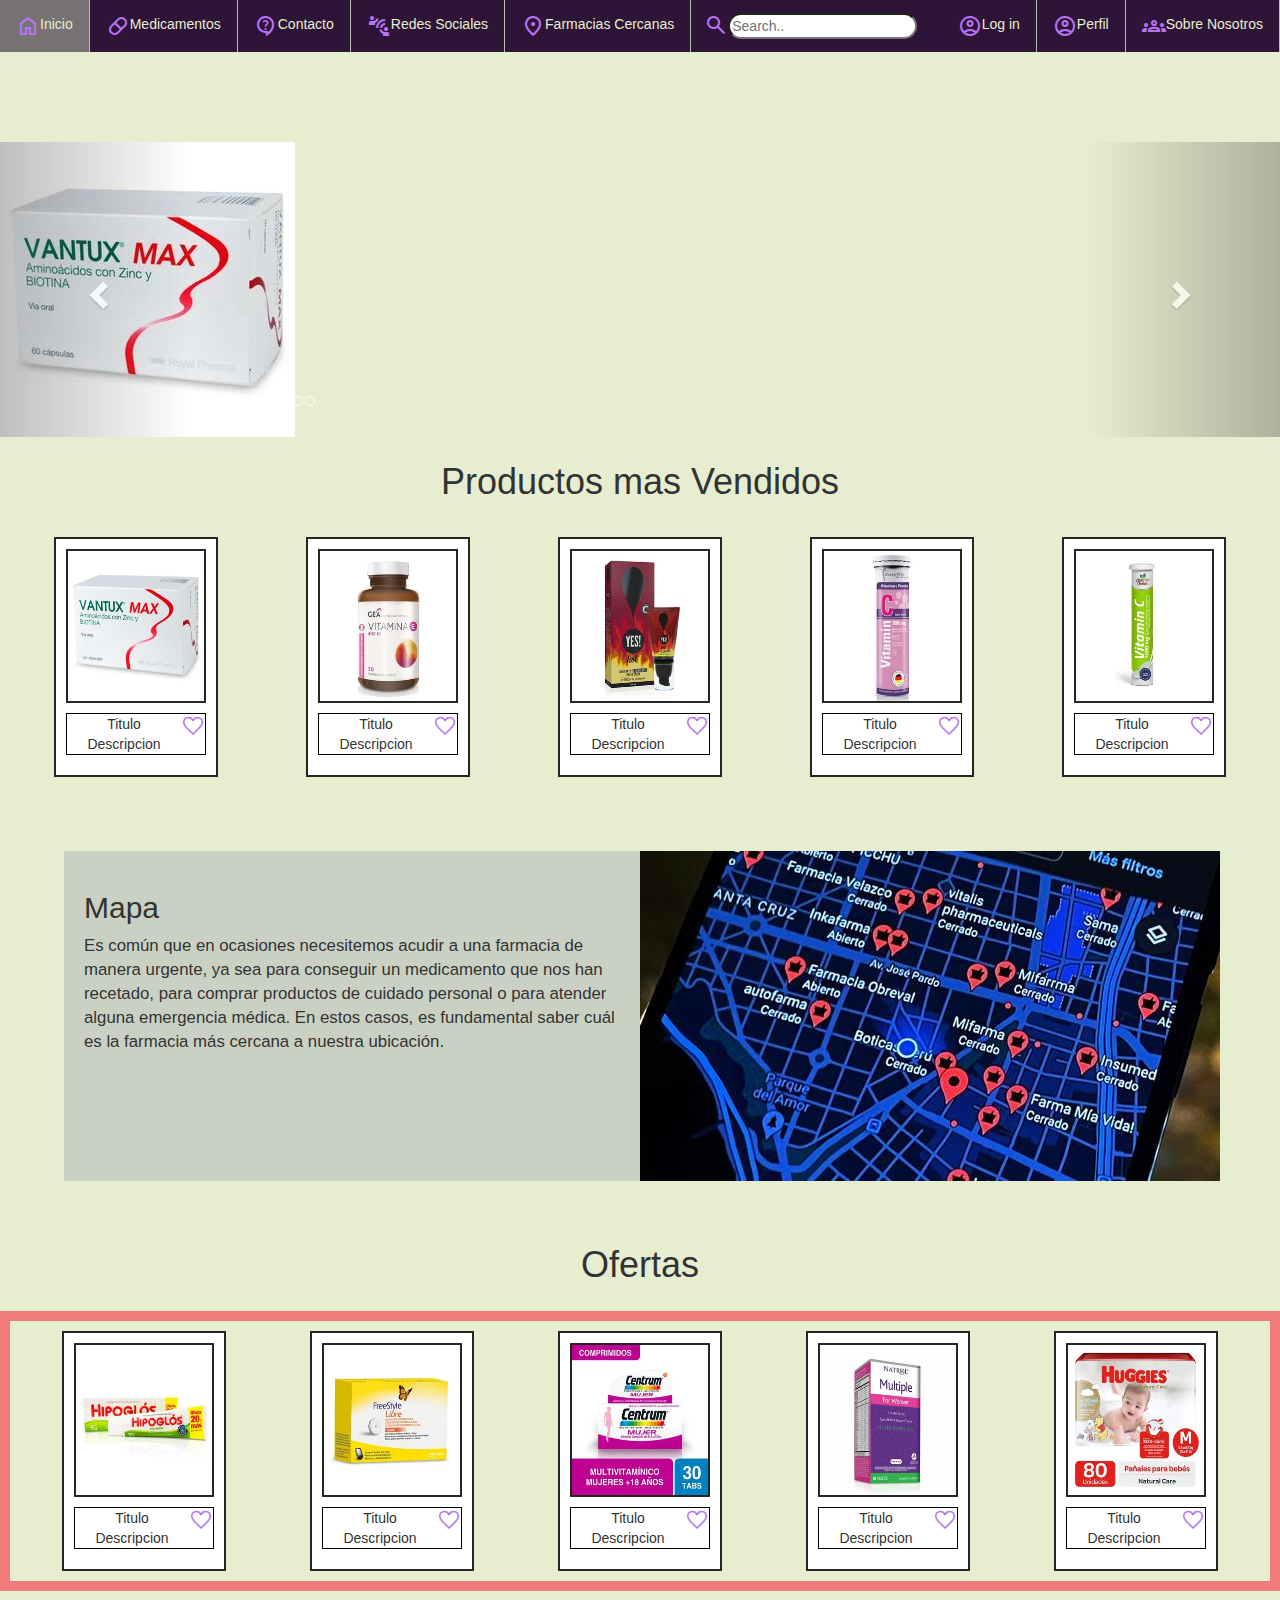
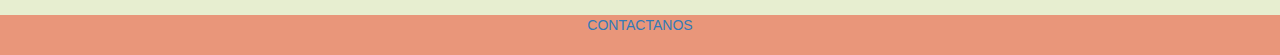
==== index.html @ f7e90570 "ahora si ta anexao" ====
<!DOCTYPE html>
<!--[if lt IE 7]>      <html class="no-js lt-ie9 lt-ie8 lt-ie7"> <![endif]-->
<!--[if IE 7]>         <html class="no-js lt-ie9 lt-ie8"> <![endif]-->
<!--[if IE 8]>         <html class="no-js lt-ie9"> <![endif]-->
<!--[if gt IE 8]>      <html class="no-js"> <!--<![endif]-->
<html>
  <head>
    <meta charset="utf-8" />
    <meta http-equiv="X-UA-Compatible" content="IE=edge" />
    <title></title>
    <meta name="description" content="" />
    <meta name="viewport" content="width=device-width, initial-scale=1" />
    <link rel="stylesheet" href="css/styles.css" />
    <link rel="preconnect" href="https://fonts.googleapis.com">
    <link rel="preconnect" href="https://fonts.gstatic.com" crossorigin>
    <link href="https://fonts.googleapis.com/css2?family=Paytone+One&display=swap" rel="stylesheet">
    <link
      href="https://cdn.jsdelivr.net/npm/bootstrap@5.3.0-alpha2/dist/css/bootstrap.min.css"
      rel="stylesheet"
      integrity="sha384-aFq/bzH65dt+w6FI2ooMVUpc+21e0SRygnTpmBvdBgSdnuTN7QbdgL+OapgHtvPp"
      crossorigin="anonymous"
    />
    <!-- Iconos de Google -->
    <link rel="preconnect" href="https://fonts.googleapis.com">
    <link rel="preconnect" href="https://fonts.gstatic.com" crossorigin>
    <link href="https://fonts.googleapis.com/css2?family=Roboto:ital,wght@1,900&display=swap" rel="stylesheet">
    <!--Letras de google-->
    <link rel="stylesheet" href="https://cdnjs.cloudflare.com/ajax/libs/font-awesome/4.7.0/css/font-awesome.min.css">
    <link rel="stylesheet" href="https://fonts.googleapis.com/css2?family=Material+Symbols+Outlined:opsz,wght,FILL,GRAD@48,400,0,0" />
    <link rel="stylesheet" href="https://fonts.googleapis.com/css2?family=Material+Symbols+Outlined:opsz,wght,FILL,GRAD@48,400,0,0" />
    <link rel="stylesheet" href="https://fonts.googleapis.com/css2?family=Material+Symbols+Outlined:opsz,wght,FILL,GRAD@48,400,0,0" />
    <link rel="stylesheet" href="https://fonts.googleapis.com/css2?family=Material+Symbols+Outlined:opsz,wght,FILL,GRAD@48,400,0,0" />
    <link rel="stylesheet" href="https://fonts.googleapis.com/css2?family=Material+Symbols+Outlined:opsz,wght,FILL,GRAD@48,400,0,0" />
    <link rel="stylesheet" href="https://fonts.googleapis.com/css2?family=Material+Symbols+Outlined:opsz,wght,FILL,GRAD@48,400,0,0" />
    <link rel="stylesheet" href="https://fonts.googleapis.com/css2?family=Material+Symbols+Outlined:opsz,wght,FILL,GRAD@48,400,0,0" />
    <link rel="stylesheet" href="https://fonts.googleapis.com/css2?family=Material+Symbols+Outlined:opsz,wght,FILL,GRAD@48,400,0,0" />
    <link rel="stylesheet" href="https://fonts.googleapis.com/css2?family=Material+Symbols+Outlined:opsz,wght,FILL,GRAD@48,400,0,0" />
    <link rel="stylesheet" href="https://maxcdn.bootstrapcdn.com/bootstrap/3.4.1/css/bootstrap.min.css">
    <script src="https://ajax.googleapis.com/ajax/libs/jquery/3.6.3/jquery.min.js"></script>
    <script src="https://maxcdn.bootstrapcdn.com/bootstrap/3.4.1/js/bootstrap.min.js"></script>
  </head>
  <body>
    <header>
      <nav>
        <ul id="navbar">
          <li id="header1"><a href="index.html"><span class="material-symbols-outlined">
            home
            </span>Inicio</a></li>

          <li id="header1"><a href="#news"><span class="material-symbols-outlined">
            pill
            </span>Medicamentos</a></li>
            
          <li id="header1"><a href="contacto.HTML"><span class="material-symbols-outlined">
            contact_support
            </span>Contacto</a></li>

          <li id="header1"><a href="redes-sociales.html"><span class="material-symbols-outlined">
            connect_without_contact
            </span>Redes Sociales</a></li>

          <li id="header1"><a href="farmacias.html"><span class="material-symbols-outlined">
            location_on
            </span>Farmacias Cercanas</a></li>
          
          
          <li id="header1" class="search-bar"><span class="material-symbols-outlined lupa">
            search
            </span><input class="barra" type="text" placeholder="Search.."></li>
          
          <li id="header1" style="float:right"><a class="active1 rigth" href="sobrenosotros.html"><span class="material-symbols-outlined rigth">
            groups
            </span>Sobre Nosotros</a></li>

          <li id="header1" style="float:right"><a  class="active2 rigth" href="perfil.html"> <span class="material-symbols-outlined rigth">
            account_circle
            </span>Perfil</a></li>

          <li id="header1" style="float:right"><a  class="active3 rigth" href="login.html"> <span class="material-symbols-outlined rigth">
            account_circle
            </span>Log in</a></li>

        </ul>
      </nav>
    </header>

    <div id="myCarousel" class="carousel slide" data-ride="carousel" >
      <!-- Indicators -->
      <ol class="carousel-indicators">
        <li data-target="#myCarousel" data-slide-to="0" class="active"></li>
        <li data-target="#myCarousel" data-slide-to="1"></li>
        <li data-target="#myCarousel" data-slide-to="2"></li>
        <li data-target="#myCarousel" data-slide-to="3"></li>
        <li data-target="#myCarousel" data-slide-to="4"></li>

      </ol>
    
      <!-- Wrapper for slides -->
      <div class="carousel-inner">
        <div class="item active">
          <div class="d-flex justify-content-center align-items-center">
            <img src="images/259839-vantux-max-capsula-60-unidades-biotina-015-mg.jpg" alt="Los Angeles">
          </div>
        </div>
        
        <div class="item">
          <div class="d-flex justify-content-center align-items-center">
            <img src="images/288110-comprimido-berries-20-unidades.jpg" alt="Chicago">
          </div>
        </div>
    
        <div class="item">
          <div class="d-flex justify-content-center align-items-center">
            <img src="images/295823-vitamin-c--20-tabletas-efervecentes-sabor-limon-1000-mg (1).jpg" alt="New York">
          </div>
        </div>

        <div class="item">
          <div class="d-flex justify-content-center align-items-center">
            <img src="images/213062-capsulas-vitamina-e-30-unidades.jpg" alt="New York">
          </div>
        </div>

        <div class="item">
          <div class="d-flex justify-content-center align-items-center">
            <img src="images/274648-hot-lubricante-de-40-ml.jpg" alt="New York">
          </div>
        </div>

      </div>
    
      <!-- Left and right controls -->
      <a class="left carousel-control" href="#myCarousel" data-slide="prev">
        <span class="glyphicon glyphicon-chevron-left"></span>
        <span class="sr-only">Previous</span>
      </a>
      <a class="right carousel-control" href="#myCarousel" data-slide="next">
        <span class="glyphicon glyphicon-chevron-right"></span>
        <span class="sr-only">Next</span>
      </a>
    </div>

    <div>
      <h1 id="titulo">Productos mas Vendidos</h1>
    </div>

    <div id="div-catalogo">
      <ul id="catalogo">
          <li id="catalogo-li">
            <a href="producto.html">
              <img id="xd" src="images/259839-vantux-max-capsula-60-unidades-biotina-015-mg.jpg">
            </a>
              
              <p>
                <div class="desc-producto">
                  <span>Titulo</span>
                  <span class="material-symbols-outlined" id="iconos">
                      favorite
                  </span>
                  </span>
                  <br/>
                  <span>Descripcion</span>
                </div>
                  
              </p>
          </li>
          <li id="catalogo-li">
            <a href="producto.html">
              <img id="xd" src="images/213062-capsulas-vitamina-e-30-unidades.jpg">
            </a>
              <p>
                <div class="desc-producto">
                  <span>Titulo</span>
                  <span class="material-symbols-outlined" id="iconos">
                      favorite
                  </span>
                  </span>
                  <br/>
                  <span>Descripcion</span>
                </div>
              </p>
          </li>
          <li id="catalogo-li">
            <a href="producto.html">
              <img id="xd" src="images/274648-hot-lubricante-de-40-ml.jpg">
            </a>              <p>
                <div class="desc-producto">
                  <span>Titulo</span>
                  <span class="material-symbols-outlined" id="iconos">
                      favorite
                  </span>
                  </span>
                  <br/>
                  <span>Descripcion</span>
                </div>
              </p>
          </li>
          <li id="catalogo-li">
            <a href="producto.html">
              <img id="xd" src="images/288110-comprimido-berries-20-unidades.jpg">
            </a>            <p>
              <div class="desc-producto">
                <span>Titulo</span>
                <span class="material-symbols-outlined" id="iconos">
                    favorite
                </span>
                </span>
                <br/>
                <span>Descripcion</span>
              </div>
            </p>
          </li>
          <li id="catalogo-li">
            <a href="producto.html">
              <img id="xd" src="images/295823-vitamin-c--20-tabletas-efervecentes-sabor-limon-1000-mg (1).jpg">
            </a>            <p>
              <div class="desc-producto">
                <span>Titulo</span>
                <span class="material-symbols-outlined" id="iconos">
                    favorite
                </span>
                </span>
                <br/>
                <span>Descripcion</span>
              </div>
            </p>
          </li>
      </ul>

      <div class="contenedor">
        <div class="descripcion">
          <h2>Mapa</h2>
          <p>Es común que en ocasiones necesitemos acudir a una farmacia de manera urgente, ya sea para conseguir un medicamento que nos han recetado, para comprar productos de cuidado personal o para atender alguna emergencia médica. En estos casos, es fundamental saber cuál es la farmacia más cercana a nuestra ubicación. </p>
        </div>
        <div class="imagen">
          <a href="farmacias.html">
            <img src="images/E473U5GYAJE7PKRHCPIEIGDHKU.jpg" alt="Descripción de la imagen">
          </a>
        </div>
      </div>

      <div>
        <h1 id="titulo">Ofertas</h1>
      </div>
      <div id="div-catalogo" class="ofertas">
        <ul id="catalogo">
          <li id="catalogo-li">
            <a href="producto.html">
              <img id="xd" src="images/13238-hipoglos-achipoglos-6250-ui-unguento-60-gr-+-20-gratis.jpg">
            </a>            <p>
                <div class="desc-producto">
                  <span>Titulo</span>
                  <span class="material-symbols-outlined" id="iconos">
                      favorite
                  </span>
                  </span>
                  <br/>
                  <span>Descripcion</span>
                </div>
              </p>
          </li>
          <li id="catalogo-li">
            <a href="producto.html">
              <img id="xd" src="images/388329-freestyle-libre-sensor-de-glucosa-1-unidad.jpg">
            </a>            <p>
                <div class="desc-producto">
                  <span>Titulo</span>
                  <span class="material-symbols-outlined" id="iconos">
                      favorite
                  </span>
                  </span>
                  <br/>
                  <span>Descripcion</span>
                </div>
              </p>
          </li>
          <li id="catalogo-li">
            <a href="producto.html">
              <img id="xd" src="images/274536-centrum-mujer-multivitaminico--multimineral-30-comprimidos-recubiertos.jpg">
            </a>            <p>
                <div class="desc-producto">
                  <span>Titulo</span>
                  <span class="material-symbols-outlined" id="iconos">
                      favorite
                  </span>
                  </span>
                  <br/>
                  <span>Descripcion</span>
                </div>
              </p>
          </li>
          <li id="catalogo-li">
            <a href="producto.html">
              <img id="xd" src="images/254966-comprimido-my-favorite-90-unidades.jpg">
            </a>          <p>
              <div class="desc-producto">
                <span>Titulo</span>
                <span class="material-symbols-outlined" id="iconos">
                    favorite
                </span>
                </span>
                <br/>
                <span>Descripcion</span>
              </div>
            </p>
          </li>
          <li id="catalogo-li">
            <a href="producto.html">
              <img id="xd" src="images/275859-natural-care-disney-panal-unisex-maxima-proteccion-m-55-a-95-kg-x82.jpg">
            </a>          <p>
              <div class="desc-producto">
                <span>Titulo</span>
                <span class="material-symbols-outlined" id="iconos">
                    favorite
                </span>
                </span>
                <br/>
                <span>Descripcion</span>
              </div>
            </p>
          </li>
          
        </ul>
      </div>
  <footer>
    <p><a href="contacto.html">CONTACTANOS</a></p>
  </footer>
    <!--
    <div id="overlay" onclick="off()">
      <div id="text">Overlay Text</div>
    </div>

    <div style="padding:20px">
      <h2>Overlay with Text</h2>
      <button onclick="on()">Turn on overlay effect</button>
    </div>
    
    
    <section>
        <form id="formulario">
          <ul>
            <li>
            <span></span>
            <label for="">Correo</label>
            <input type="email" id="mail" />
          </li>
          
          <li>
            <label for="">Rut</label>
            <input type="text" id="rut" />
          </li>
          
          <li>
            <label for="">Contrasenya</label>
            <input type="password" id="pass" />
          </li>
          
          <li>
            <label for="">Repite contrasenya</label>
            <input type="password" id="rePass" />
          </li>
          
          <li>
            <button type="submit">Registrarse</button>
          </li>
        </ul>
      </form>
    </section>
    -->  
    <!--[if lt IE 7]>
      <p class="browsehappy">
        You are using an <strong>outdated</strong> browser. Please
        <a href="#">upgrade your browser</a> to improve your experience.
      </p>
      <![endif]-->
      
      <script src="js/app.js"></script>
    </body>
    </html>
---- css/styles.css ----
html {
    min-height: 100%;
    position: relative;
    
}

body{
    background-color: rgba(231,238,208,255) !important;
    margin: 0;
    margin-bottom: 40px;
    height: 100%;
    width: 100%;
}

#formulario{
    text-align: center;
    margin: 10em;
}

header{
    padding: 0%;
    margin: auto;
    text-align: center;
    background-color: rgb(183, 116, 245);
}
 

.navbar-xd{
    display: flex;
    margin: auto;
    padding: 4em;
}
ul#navbar{
  list-style-type: none;
  margin: 0;
  padding: 0;
  overflow: hidden;
  background-color: rgba(46,20,55,255);
  z-index: 9999;
}

li {
  float: left;
}

li#header1 a {
  display: flex;
  color: rgba(231,238,208,255)
  ;
  text-align: center;
  padding: 14px 16px;
  text-decoration: none;
  border-right: 1px solid #bbb;
}

.search-bar{
    display: flex;
    padding: 13px;
}



.barra{
    border-radius: 20px;
}

ul#navbar button {
    float: left;
    margin-top: 13px;
    font-size: 4px;
}

li:last-child {
    border-right: none;
}

li a:hover {
    background-color: #777373;
}
.material-symbols-outlined{
    font-size: 2em;
    color: rgb(183, 116, 245);
    display: flex;
}
.active1 {
    background-color: rgba(46,20,55,255);
}
.active2 {
    background-color: rgba(46,20,55,255);
}
.active3 {
    background-color: rgba(46,20,55,255);
}
.rigth{
    color: rgb(183, 116, 245);
}

#overlay {
    position: fixed; /* Sit on top of the page content */
    display: none; /* Hidden by default */
    width: 100%; /* Full width (cover the whole page) */
    height: 100%; /* Full height (cover the whole page) */
    top: 0;
    left: 0;
    right: 0;
    bottom: 0;
    background-color: rgba(0,0,0,0.5); /* Black background with opacity */
    z-index: 2; /* Specify a stack order in case you're using a different order for other elements */
    cursor: pointer; /* Add a pointer on hover */
}
#text{
    position: absolute;
    top: 50%;
    left: 50%;
    font-size: 50px;
    color: white;
    transform: translate(-50%,-50%);
    -ms-transform: translate(-50%,-50%);
}
.carousel-item .d-flex {
    height: 500px; /* ajusta la altura según tus necesidades */
}
.material-symbols-outlined#iconos{
    float: right;
    font-variation-settings:
    'FILL' 0,
    'wght' 400,
    'GRAD' 0,
    'opsz' 48
}

/* catalogo */
ul#catalogo{
    list-style: none;
    display: flex;
    background-color: rgba(231,238,208,255);
    padding: 10px;
    margin: auto;
    width: auto;
    height: auto;
    
}

ul li#catalogo-li{
    padding: 10px;
    margin: auto;
    width: auto;
    height: auto;
    border: 2px solid #000000da;
    background-color: white;
}

img#xd{
    width: 10em;
    height: 11em;
    border: 2px solid #000000da;
}
footer {
    text-align: center;
    background-color: DarkSalmon;
    position: absolute;
    bottom: 0;
    width: 100%;
    height: 40px;
    display: block;
}

ul#form{
    list-style: none;
    display: flex;
    justify-content: center;
}
div#div-catalogo{
    margin-bottom: 5%;

    
}
.map{
    text-align: left;
    width: 100%;
    height: 100%;
    display: flex;

}
.map-text{
    margin-left: 2%;
    color: rgb(231, 189, 110);
}
.iframe-map{
    margin-left: 2%;
    margin-bottom: 2%;
    margin-right: 2%;
    margin-top: 0.5%;
}
.desc-producto{
    text-align: center ;
    border: 1px solid rgb(0, 0, 0);
}

.producto {
    display: flex;
    flex-direction: column;
    align-items: center;
    margin: 50px;
}

div #product img {
    max-width: 100%;
    height: auto;
}

div #product h1 {
    font-size: 2em;
    margin-top: 20px;
}

.descripcion {
    font-size: 1.2em;
    margin: 20px;
}

.precio {
    font-size: 1.5em;
    font-weight: bold;
    margin: 20px;
}

.botones {
    display: flex;
    justify-content: center;
    margin-bottom: 20px;
}

button {
    font-size: 1.2em;
    padding: 10px 20px;
    margin: 0 10px;
    border: none;
    border-radius: 5px;
    color: white;
    cursor: pointer;
}

/* login */
button#alfa {
    background-color: #FFFFFF;
    color: #000000;
    border: none;
    padding: 10px 20px;
    font-size: 16px;
    border-radius: 5px;
    position: relative;
}

button#alfa:hover {
    background-color: rgb(0, 0, 0);
    color: #ffffff;
}

button#alfa:hover::after {
    content: '';
    position: absolute;
    top: 0px;
    left: 0px;
    right: 0px;
    bottom: 0px;
    border-radius: 10px;
    box-shadow: 0 0 10px 10px rgba(0, 255, 255, 0.4),
            0 0 20px 20px rgba(0, 255, 255, 0.3),
            0 0 30px 30px rgba(0, 255, 255, 0.2);
    z-index: -1;
}

/* registrarse */




.comprar {
    background-color: #f44336;
    margin: 5%;
}

.agregar {
    background-color: #4CAF50;
    margin: 5%;
}

h1#titulo{
    text-align: center;
    margin: 2%;
}

.sticky {
    position: fixed;
    top: 0;
    width: 100%;
}

.sticky + .content {
    padding-top: 60px;
}
.carousel{
    margin-top: 7%;
    
}
/* Estilos para el contenedor principal */
.contenedor {
    display: flex;
    margin: 5%;
    background-color: rgba(202,209,195,255);
}


/* Estilos para la imagen */
.imagen {
    width: 50%;
    height: auto;
    
}
.ofertas{
    background-color: #f07b7b;
    padding: 10px;
    margin: auto;
    width: auto;
    height: auto;
}   

.contact-form {
    max-width: 600px;
    margin: 0 auto;
    padding: 20px;
    border: 1px solid #ccc;
    border-radius: 10px;
}
  
.contact-form h2 {
    text-align: center;
    font-size: 24px;
    margin-bottom: 20px;
}
  
.contact-form form {
    display: flex;
    flex-direction: column;
}
  
.contact-form label {
    font-size: 16px;
    margin-bottom: 10px;
}
  
.contact-form input[type="text"],
.contact-form input[type="email"],
.contact-form textarea {
    padding: 10px;
    margin-bottom: 20px;
    border-radius: 5px;
    border: 1px solid #ccc;
    font-size: 16px;
}
  
.contact-form textarea {
    height: 150px;
}
  
.contact-form button[type="submit"] {
    padding: 10px 20px;
    background-color: #007bff;
    color: #fff;
    border: none;
    border-radius: 5px;
    font-size: 16px;
    cursor: pointer;
}
  
.contact-form button[type="submit"]:hover {
    background-color: #0069d9;
}




/*prueba*/

.profile {
    max-width: 600px;
    margin: 0 auto;
    padding: 20px;
    border: 1px solid #ccc;
    border-radius: 5px;
  }
  
  .profile-header {
    display: flex;
    align-items: center;
    margin-bottom: 20px;
  }
  
  .profile-image {
    margin-right: 20px;
  }
  
  .profile-image img {
    width: 220px;
    height: 220px;
    object-fit: cover;
    border-radius: 50%;
    cursor: pointer;
  }
  
  .profile-info {
    margin-top: 20px;
  }
  
  .profile-info-row {
    display: flex;
    margin-bottom: 10px;
  }
  
  .profile-info-row span {
    min-width: 120px;
    font-weight: bold;
  }
  
  .profile-favorites {
    margin-top: 20px;
  }
  
  .profile-favorites-header {
    display: flex;
    align-items: center;
    justify-content: space-between;
    margin-bottom: 10px;
  }
  
  .view-all-favorites {
    padding: 5px 10px;
    font-size: 14px;
    font-weight: bold;
    text-decoration: none;
    color: #fff;
    background-color: #007bff;
    border-radius: 5px;
    transition: all 0.3s ease;
  }
  
  .view-all-favorites:hover {
    background-color: #0062cc;
  }
  .favorites-list{
    display: flex;
  }
  .favorites-list img{
    width: 10em;
    height: 11em;
    border: 2px solid #000000da;
  }
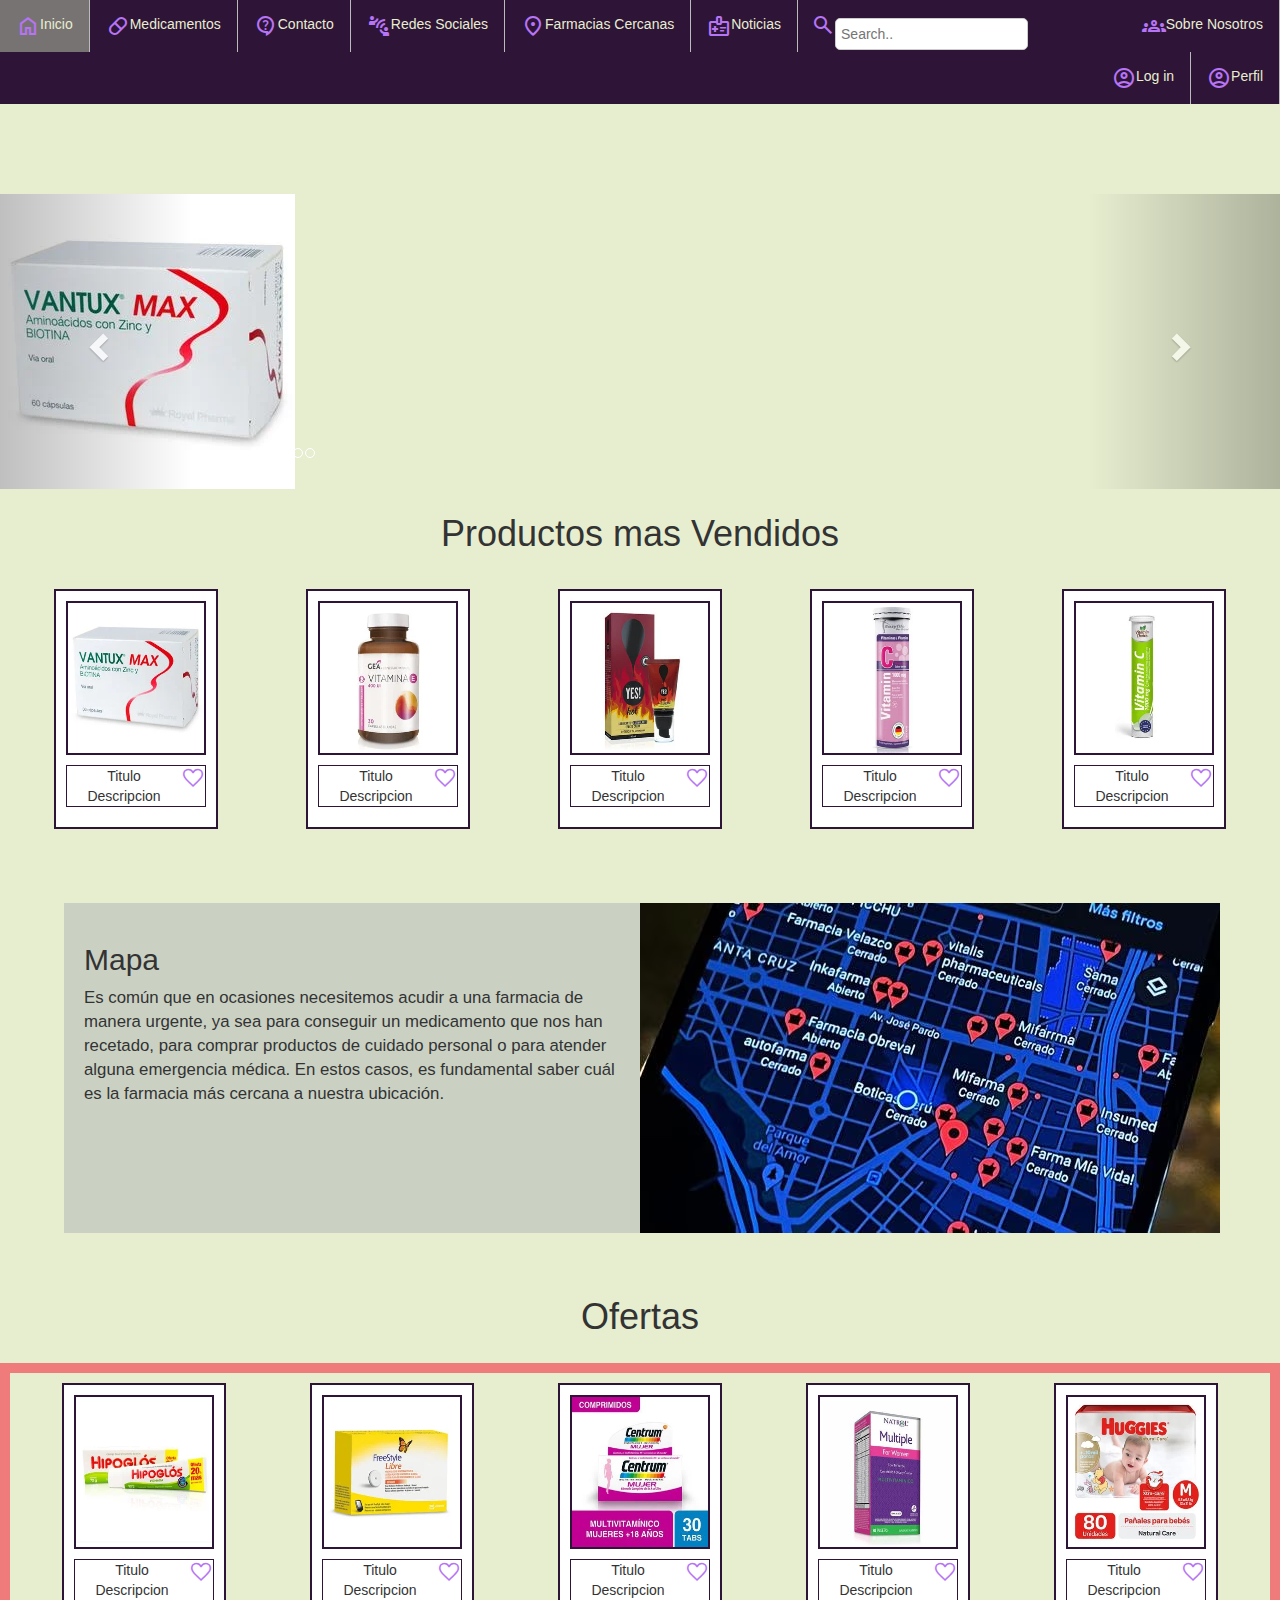
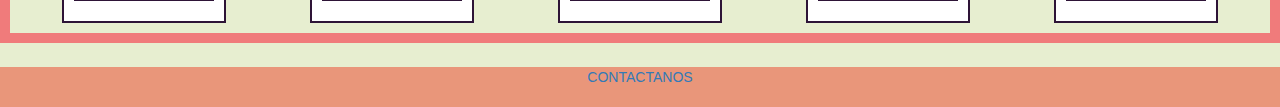
==== commit 4a97fdfc: "noticias" ====
--- a/index.html
+++ b/index.html
@@ -62,8 +62,11 @@
           <li id="header1"><a href="farmacias.html"><span class="material-symbols-outlined">
             location_on
             </span>Farmacias Cercanas</a></li>
-          
-          
+
+          <li id="header1"><a href="noticias.html"><span class="material-symbols-outlined">
+            medical_information
+            </span>Noticias</a></li>
+            
           <li id="header1" class="search-bar"><span class="material-symbols-outlined lupa">
             search
             </span><input class="barra" type="text" placeholder="Search.."></li>
--- a/css/styles.css
+++ b/css/styles.css
@@ -146,14 +146,14 @@
     margin: auto;
     width: auto;
     height: auto;
-    border: 2px solid #000000da;
+    border: 2px solid rgba(46,20,55,255);
     background-color: white;
 }
 
 img#xd{
     width: 10em;
     height: 11em;
-    border: 2px solid #000000da;
+    border: 2px solid rgba(46,20,55,255);
 }
 footer {
     text-align: center;
@@ -194,7 +194,7 @@
 }
 .desc-producto{
     text-align: center ;
-    border: 1px solid rgb(0, 0, 0);
+    border: 1px solid rgba(46,20,55,255);
 }
 
 .producto {
@@ -273,8 +273,71 @@
 
 /* registrarse */
 
-
-
+.container {
+    width: 5000px;
+    margin: 0 auto;
+    padding: 20px;
+    margin-top: 4em;
+    background-color: rgba(202,209,195,255);
+    border-radius: 10px;
+    box-shadow: 0 0 10px rgba(0, 0, 0, 0.3);
+    color: rgba(46,20,55,255);
+    z-index: -1;
+  }
+
+form#register {
+    display: flex;
+    flex-direction: column;
+    
+  }
+
+h1#register {
+    text-align: center;
+    margin-bottom: 20px;
+}
+
+label#register {
+    margin-top: 10px;
+}
+
+input[type="text"], input[type="email"], input[type="password"] {
+  padding: 5px;
+  margin-top: 5px;
+  margin-bottom: 15px;
+  border-radius: 5px;
+  border: none;
+  border: 1px solid #ccc;
+}
+
+button#registrarse {
+    background-color: #a600ff;
+    color: #ffffff;
+    border: none;
+    padding: 10px 20px;
+    font-size: 16px;
+    border-radius: 5px;
+    position: relative;
+}
+
+button#registrarse:hover {
+    background-color: rgb(166, 0, 255);
+    color: #ffffff;
+}
+
+button#registrarse:hover::after {
+    content: '';
+    position: absolute;
+    top: 0px;
+    left: 0px;
+    right: 0px;
+    bottom: 0px;
+    border-radius: 10px;
+    box-shadow: 0 0 10px 10px rgba(166, 0, 255, 0.3),
+            0 0 20px 20px rgba(166, 0, 255, 0.2),
+            0 0 30px 30px rgba(166, 0, 255, 0.1);
+    z-index: 2;
+    transition: 0.3s ease-in-out;
+}
 
 .comprar {
     background-color: #f44336;
@@ -381,7 +444,7 @@
 
 
 
-/*prueba*/
+/*perfil*/
 
 .profile {
     max-width: 600px;
@@ -455,4 +518,85 @@
     width: 10em;
     height: 11em;
     border: 2px solid #000000da;
-  }+  }
+
+  /*favoritos*/
+
+  .favorites {
+    max-width: 800px;
+    margin: 0 auto;
+    text-align: center;
+  }
+  
+  .favorites h2 {
+    font-size: 2em;
+    margin-bottom: 1em;
+  }
+  
+  .favorite-images {
+    display: flex;
+    flex-wrap: wrap;
+    justify-content: center;
+  }
+  
+  .favorite-image {
+    margin: 1em;
+    max-width: 300px;
+    cursor: pointer;
+  }
+  
+  .favorite-image img {
+    width: 100%;
+  }
+  
+  .favorite-image p {
+    font-size: 1.2em;
+    margin-top: 0.5em;
+  }
+  
+  .favorite-image:hover img {
+    transform: scale(1.2);
+    transition: transform 0.2s ease-in-out;
+  }
+  
+  .view-more {
+    display: block;
+    margin: 2em auto;
+    padding: 1em;
+    border: 2px solid #000;
+    font-size: 1.2em;
+    text-decoration: none;
+    color: #000;
+    border-radius: 5px;
+    transition: background-color 0.2s ease-in-out;
+  }
+  
+  .view-more:hover {
+    background-color: #000;
+    color: #fff;
+  }
+  
+  .imagen-derecha{
+    float: right;
+    margin: 20px;
+    width: 600px;
+    height: 375px;
+    margin-left: 20px;
+    border: 2px solid #a600ff ;
+}
+
+.jumbotron{
+    margin: 100px;
+    padding: 100px;
+}
+
+.noticias1{
+    list-style: none;
+    display: flex;
+    background-color: rgba(231,238,208,255);
+    padding: 50px;
+    margin: 50px;
+    width: auto;
+    height: auto;
+}
+
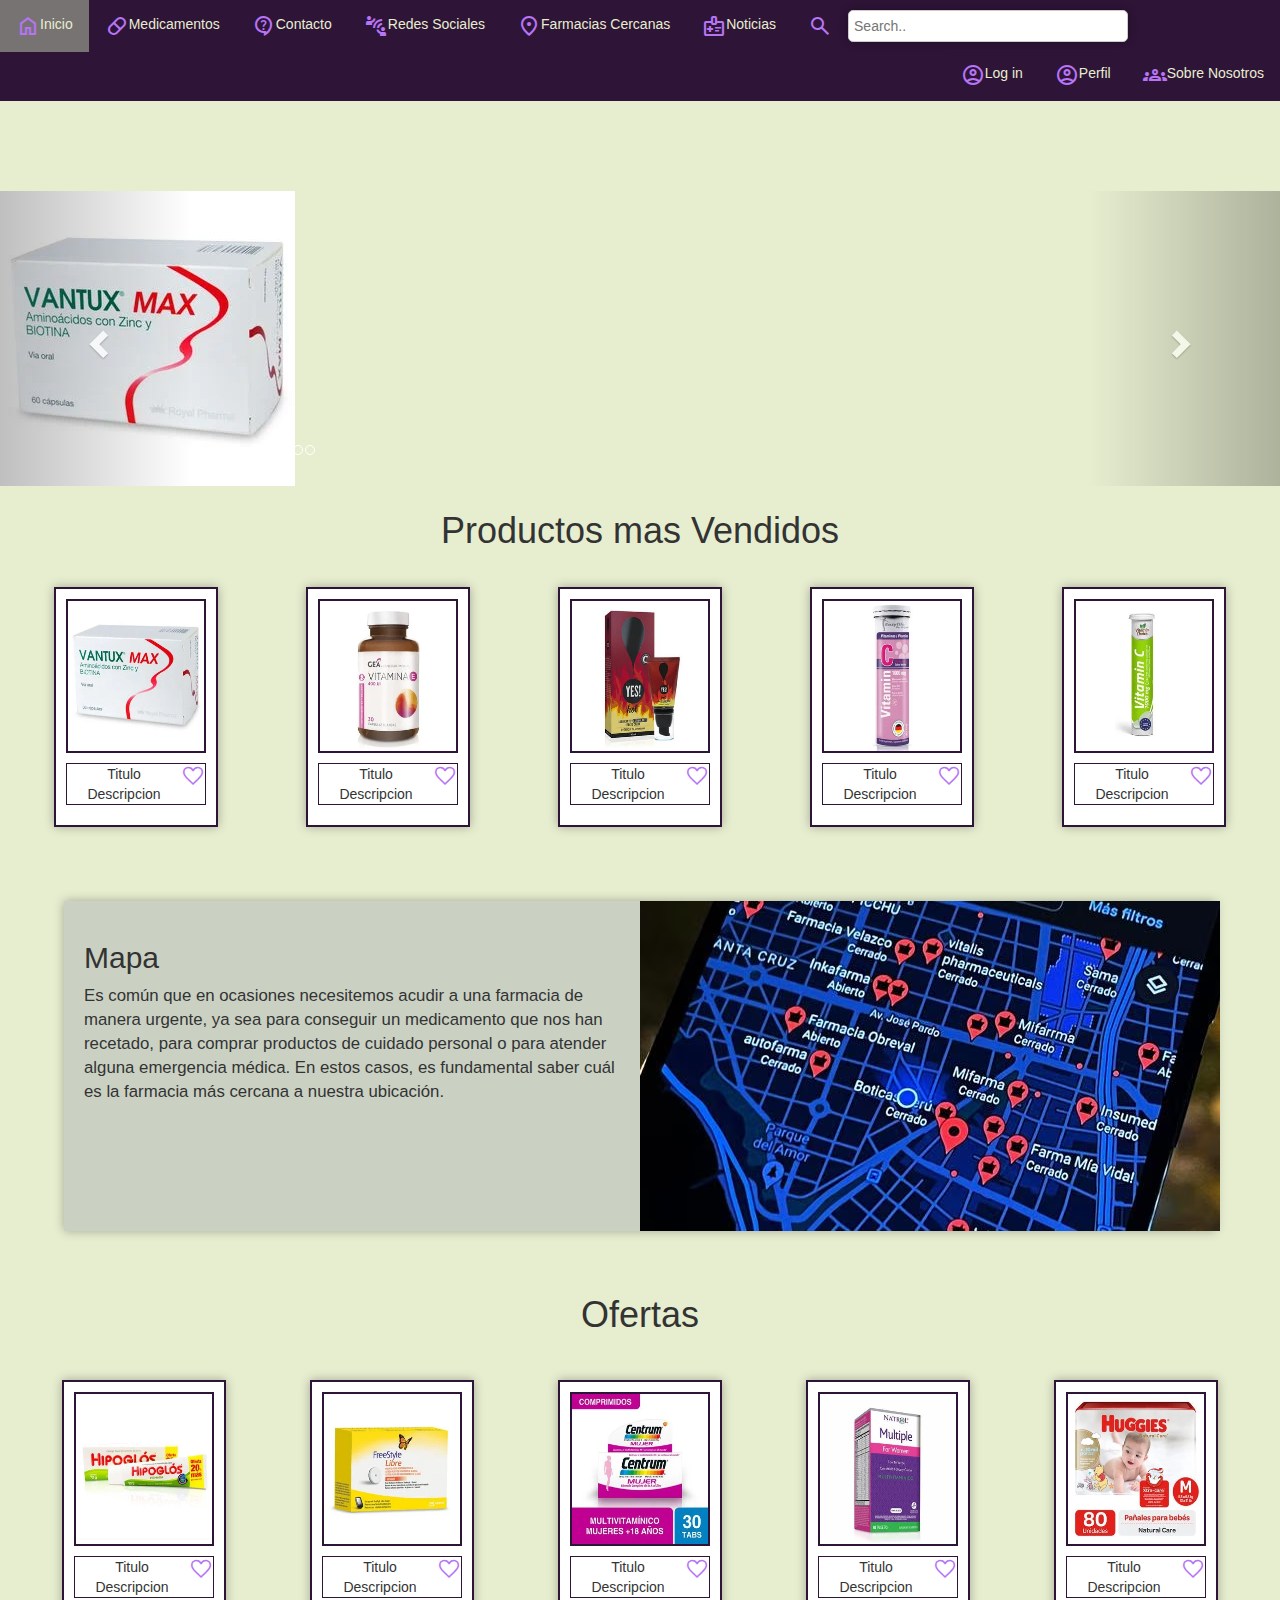
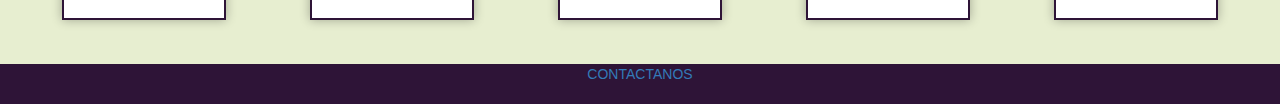
==== commit d9788366: "todas las paginas deberian estar listas" ====
--- a/index.html
+++ b/index.html
@@ -47,7 +47,7 @@
             home
             </span>Inicio</a></li>
 
-          <li id="header1"><a href="#news"><span class="material-symbols-outlined">
+          <li id="header1"><a href="medicamentos.html"><span class="material-symbols-outlined">
             pill
             </span>Medicamentos</a></li>
             
@@ -67,9 +67,9 @@
             medical_information
             </span>Noticias</a></li>
             
-          <li id="header1" class="search-bar"><span class="material-symbols-outlined lupa">
+          <li id="header1" class="search-bar"><a href="no-encontrado.html"><span class="material-symbols-outlined lupa">
             search
-            </span><input class="barra" type="text" placeholder="Search.."></li>
+           </span></a><input class="barra" type="text" placeholder="Search.."></li> 
           
           <li id="header1" style="float:right"><a class="active1 rigth" href="sobrenosotros.html"><span class="material-symbols-outlined rigth">
             groups
--- a/css/styles.css
+++ b/css/styles.css
@@ -23,7 +23,10 @@
     text-align: center;
     background-color: rgb(183, 116, 245);
 }
- 
+
+a{
+    list-style: none;
+}
 
 .navbar-xd{
     display: flex;
@@ -45,23 +48,29 @@
 
 li#header1 a {
   display: flex;
-  color: rgba(231,238,208,255)
-  ;
+  color: rgba(231,238,208,255);
   text-align: center;
   padding: 14px 16px;
   text-decoration: none;
-  border-right: 1px solid #bbb;
 }
 
 .search-bar{
     display: flex;
-    padding: 13px;
-}
-
-
+    padding: 0;
+    margin-bottom :-0.45%;
+    margin-top :-0.3%;
+    
+}
+.search-bar a{
+    margin-top: 1%;
+    
+}
 
 .barra{
+    margin-top: 4% !important;
     border-radius: 20px;
+    margin-bottom: 4% !important;
+    width: 20em;
 }
 
 ul#navbar button {
@@ -148,6 +157,12 @@
     height: auto;
     border: 2px solid rgba(46,20,55,255);
     background-color: white;
+    box-shadow: 0 0 10px rgba(0, 0, 0, 0.3);
+}
+
+img#redes{
+    width: 15em;
+    height: 15em;
 }
 
 img#xd{
@@ -157,7 +172,7 @@
 }
 footer {
     text-align: center;
-    background-color: DarkSalmon;
+    background-color: rgba(46,20,55,255);
     position: absolute;
     bottom: 0;
     width: 100%;
@@ -180,23 +195,30 @@
     width: 100%;
     height: 100%;
     display: flex;
+    margin-bottom: 2%;
 
 }
 .map-text{
     margin-left: 2%;
+    margin-top: 5%;
+    margin-bottom: 2%;
     color: rgb(231, 189, 110);
 }
 .iframe-map{
     margin-left: 2%;
     margin-bottom: 2%;
     margin-right: 2%;
-    margin-top: 0.5%;
+    box-shadow: 0 0 25px rgba(0, 0, 0, 0.9);
 }
 .desc-producto{
     text-align: center ;
     border: 1px solid rgba(46,20,55,255);
 }
 
+img#imagen-producto{
+    
+    box-shadow: 0 0 10px rgba(0, 0, 0, 0.3);
+}
 .producto {
     display: flex;
     flex-direction: column;
@@ -242,6 +264,25 @@
 }
 
 /* login */
+
+.login {
+    display: flex;
+    flex-direction: column;
+    align-items: center;
+    margin: 10%;
+    border: 1px solid #ccc;
+    box-shadow: 0 0 10px rgba(0, 0, 0, 0.3);
+    background-color: rgba(202,209,195,255);
+}
+.login h2{
+    margin-top: 4%;
+}
+.login-form{
+    display: flex;
+    flex-direction: column;
+    align-items: center;
+    margin: 2%;
+}
 button#alfa {
     background-color: #FFFFFF;
     color: #000000;
@@ -250,10 +291,31 @@
     font-size: 16px;
     border-radius: 5px;
     position: relative;
+    box-shadow: 0 0 10px rgba(0, 0, 0, 0.3);
+    
+}
+
+input#input-iniciar-sesion{
+    width: 100%;
+    height: 40px;
+    border: 1px solid rgba(46,20,55,255);
+    border-radius: 5px;
+    margin-bottom: 10px;
+    padding: 10px;
+    font-size: 1.2em;
+}
+button#alfa {
+    background-color: #FFFFFF;
+    color: #000000;
+    border: none;
+    padding: 10px 20px;
+    font-size: 16px;
+    border-radius: 5px;
+    position: relative;
 }
 
 button#alfa:hover {
-    background-color: rgb(0, 0, 0);
+    background-color: #a600ff;
     color: #ffffff;
 }
 
@@ -307,6 +369,7 @@
   border-radius: 5px;
   border: none;
   border: 1px solid #ccc;
+  box-shadow: 0 0 10px rgba(0, 0, 0, 0.3);
 }
 
 button#registrarse {
@@ -317,6 +380,7 @@
     font-size: 16px;
     border-radius: 5px;
     position: relative;
+    box-shadow: 0 0 10px rgba(0, 0, 0, 0.3);
 }
 
 button#registrarse:hover {
@@ -342,11 +406,13 @@
 .comprar {
     background-color: #f44336;
     margin: 5%;
+    box-shadow: 0 0 10px rgba(0, 0, 0, 0.3);
 }
 
 .agregar {
     background-color: #4CAF50;
     margin: 5%;
+    box-shadow: 0 0 10px rgba(0, 0, 0, 0.3);
 }
 
 h1#titulo{
@@ -372,6 +438,7 @@
     display: flex;
     margin: 5%;
     background-color: rgba(202,209,195,255);
+    box-shadow: 0 0 10px rgba(0, 0, 0, 0.3);
 }
 
 
@@ -382,7 +449,6 @@
     
 }
 .ofertas{
-    background-color: #f07b7b;
     padding: 10px;
     margin: auto;
     width: auto;
@@ -395,6 +461,8 @@
     padding: 20px;
     border: 1px solid #ccc;
     border-radius: 10px;
+    text-align: bottom;
+    box-shadow: 0 0 10px rgba(0, 0, 0, 0.3);
 }
   
 .contact-form h2 {
@@ -446,120 +514,158 @@
 
 /*perfil*/
 
-.profile {
+.perfil {
     max-width: 600px;
-    margin: 0 auto;
+    margin:  auto;
     padding: 20px;
     border: 1px solid #ccc;
     border-radius: 5px;
-  }
-  
-  .profile-header {
+    margin-top: 5%;
+    margin-bottom: 5%;
+    background-color: rgba(202,209,195,255);
+    box-shadow: 0 0 10px rgba(0, 0, 0, 0.3);
+    
+}
+
+.clase-perfil {
     display: flex;
     align-items: center;
     margin-bottom: 20px;
-  }
-  
-  .profile-image {
+}
+
+.imagen-perfil {
     margin-right: 20px;
-  }
-  
-  .profile-image img {
+}
+
+.imagen-perfil img {
     width: 220px;
     height: 220px;
     object-fit: cover;
     border-radius: 50%;
     cursor: pointer;
-  }
-  
-  .profile-info {
+    box-shadow: 0 0 10px rgba(0, 0, 0, 0.3);
+}
+
+.info-perfil {
     margin-top: 20px;
-  }
-  
-  .profile-info-row {
-    display: flex;
-    margin-bottom: 10px;
-  }
-  
-  .profile-info-row span {
-    min-width: 120px;
+}
+
+.clase-info-perfil {
+    display: flex;
+    padding: 2%;
+    margin: 2%;
+    box-shadow: 0 0 10px rgba(0, 0, 0, 0.3);
+    
+}
+.clase-info-perfil p {
+
+    display: flex;
+}
+
+.material-symbols-outlined#edit{
+    font-size: 1.5em;
+    color: rgb(183, 116, 245);
+    display: flex;
+    text-align: right;
+}
+
+
+.clase-info-perfil span {
+    min-width: 70%;
     font-weight: bold;
-  }
-  
-  .profile-favorites {
+    display: flex;
+}
+ 
+.favoritos {
     margin-top: 20px;
-  }
-  
-  .profile-favorites-header {
-    display: flex;
+}
+
+.clase-favoritos {
     align-items: center;
     justify-content: space-between;
     margin-bottom: 10px;
-  }
-  
-  .view-all-favorites {
+    text-align: center;
+}
+
+.ver-todos {
     padding: 5px 10px;
     font-size: 14px;
     font-weight: bold;
     text-decoration: none;
     color: #fff;
-    background-color: #007bff;
+    background-color: #a600ff;
     border-radius: 5px;
     transition: all 0.3s ease;
-  }
-  
-  .view-all-favorites:hover {
-    background-color: #0062cc;
-  }
-  .favorites-list{
-    display: flex;
-  }
-  .favorites-list img{
+
+    box-shadow: 0 0 10px rgba(0, 0, 0, 0.3);
+}
+
+.ver-todos:hover {
+    background-color: rgba(46,20,55,255);
+}
+.imagenes-favoritos{
+    display: flex;
+}
+.imagenes-favoritos img{
     width: 10em;
     height: 11em;
-    border: 2px solid #000000da;
-  }
+    border: 2px solid  #a600ff;
+    border-radius: 5px;
+    margin: 20%;
+}
+.imagenes-favoritos a#imagen-fav{
+    margin: 2%;
+    
+}
+.imagenes-favoritos a#imagen-fav img{
+
+    box-shadow: 0 0 10px rgba(0, 0, 0, 0.3);
+}
 
   /*favoritos*/
 
-  .favorites {
+  /*favoritos*/
+
+.favoritas {
     max-width: 800px;
     margin: 0 auto;
     text-align: center;
-  }
-  
-  .favorites h2 {
+}
+
+.favoritas h2 {
     font-size: 2em;
     margin-bottom: 1em;
-  }
-  
-  .favorite-images {
+}
+
+.clase-favoritas {
     display: flex;
     flex-wrap: wrap;
     justify-content: center;
-  }
-  
-  .favorite-image {
+    margin-bottom: 10%;
+}
+
+.clase-favorita {
     margin: 1em;
     max-width: 300px;
     cursor: pointer;
-  }
-  
-  .favorite-image img {
+    box-shadow: 0 0 10px rgba(0, 0, 0, 0.3);
+}
+
+.clase-favorita img {
     width: 100%;
-  }
-  
-  .favorite-image p {
+}
+
+.clase-favorita p {
     font-size: 1.2em;
     margin-top: 0.5em;
-  }
-  
-  .favorite-image:hover img {
+}
+
+.clase-favorita:hover img {
     transform: scale(1.2);
     transition: transform 0.2s ease-in-out;
-  }
-  
-  .view-more {
+}
+
+.ver-mas {
     display: block;
     margin: 2em auto;
     padding: 1em;
@@ -569,14 +675,31 @@
     color: #000;
     border-radius: 5px;
     transition: background-color 0.2s ease-in-out;
-  }
-  
-  .view-more:hover {
+}
+
+.ver-mas:hover {
+    background-color: #a600ff;
+    color: #fff;
+}
+  
+.view-more {
+    display: block;
+    margin: 2em auto;
+    padding: 1em;
+    border: 2px solid #000;
+    font-size: 1.2em;
+    text-decoration: none;
+    color: #000;
+    border-radius: 5px;
+    transition: background-color 0.2s ease-in-out;
+}
+  
+.view-more:hover {
     background-color: #000;
     color: #fff;
-  }
-  
-  .imagen-derecha{
+}
+  
+.imagen-derecha{
     float: right;
     margin: 20px;
     width: 600px;
@@ -588,6 +711,7 @@
 .jumbotron{
     margin: 100px;
     padding: 100px;
+    box-shadow: 0 0 10px rgba(0, 0, 0, 0.3);
 }
 
 .noticias1{
@@ -600,3 +724,58 @@
     height: auto;
 }
 
+.card{
+    margin: 10px;
+    padding: 10px;
+    border: 2px solid #a600ff;
+    border-radius: 5px;
+    box-shadow: 0 0 10px rgba(0, 0, 0, 0.3);
+}
+.contact-box{
+    margin: 5%;
+    padding: 5%;
+    border-radius: 10px;
+}
+.navegacion{
+    text-align: center;
+    margin-bottom: 2%;
+}
+.page-item{
+    box-shadow: 0 0 10px rgba(0, 0, 0, 0.3);
+}
+.lupa{
+    font-size: 2em;
+    color: rgb(183, 116, 245);
+    display: flex;
+    margin-bottom: -12%;
+}
+
+/*no encontrados*/
+
+.resultados{
+    padding: 3%;
+    text-align: center;
+}
+h1#resultado{
+    margin: 4%;
+}
+.no-encontrados{
+    margin-bottom: 15%;
+}
+ul#catalogo-no-encontrado{
+    list-style: none;
+    display: flex;
+    background-color: rgba(231,238,208,255);
+    padding: 10px;
+    margin: auto;
+    width: auto;
+    height: auto;
+    margin-bottom: 4%;
+}
+
+/*medicamentos*/
+h1#titulo-navbar{
+    text-align: center;
+    margin: 2%;
+    margin-top: 6%;
+}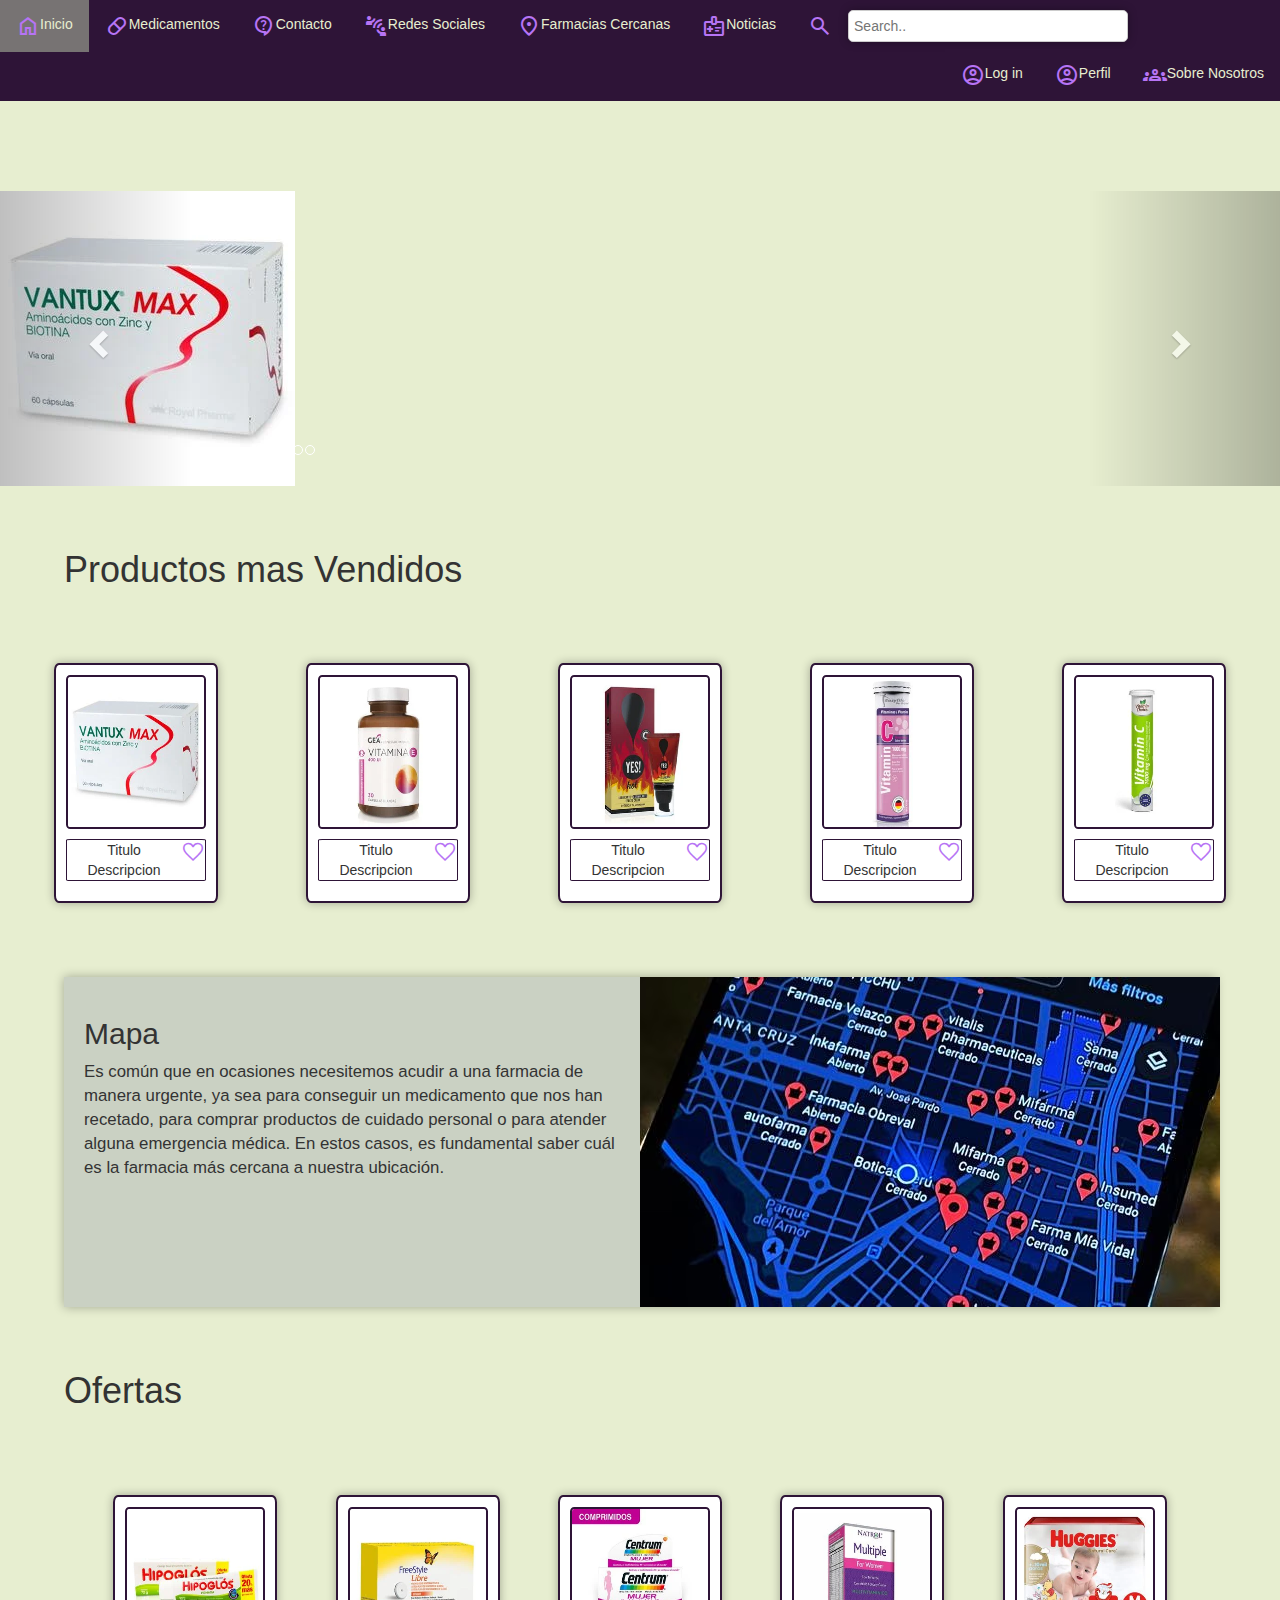
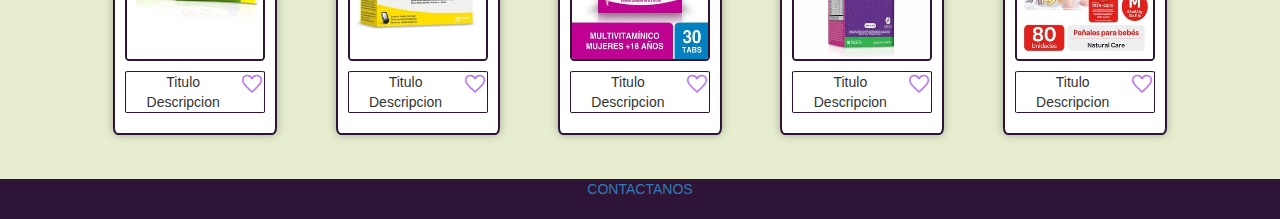
==== commit 11a7db10: "Merge pull request #6 from nicobrevis/main" ====
--- a/index.html
+++ b/index.html
@@ -38,11 +38,12 @@
     <link rel="stylesheet" href="https://maxcdn.bootstrapcdn.com/bootstrap/3.4.1/css/bootstrap.min.css">
     <script src="https://ajax.googleapis.com/ajax/libs/jquery/3.6.3/jquery.min.js"></script>
     <script src="https://maxcdn.bootstrapcdn.com/bootstrap/3.4.1/js/bootstrap.min.js"></script>
+    <link rel="stylesheet" href="https://fonts.googleapis.com/css2?family=Material+Symbols+Outlined:opsz,wght,FILL,GRAD@20..48,100..700,0..1,-50..200" />
   </head>
   <body>
     <header>
       <nav>
-        <ul id="navbar">
+        <ul id="navbar" class="topnav">
           <li id="header1"><a href="index.html"><span class="material-symbols-outlined">
             home
             </span>Inicio</a></li>
@@ -71,18 +72,23 @@
             search
            </span></a><input class="barra" type="text" placeholder="Search.."></li> 
           
-          <li id="header1" style="float:right"><a class="active1 rigth" href="sobrenosotros.html"><span class="material-symbols-outlined rigth">
+          <li class="iconos-derecha" id="header1" style="float:right"><a class="active1 rigth" href="sobrenosotros.html"><span class="material-symbols-outlined rigth">
             groups
             </span>Sobre Nosotros</a></li>
 
-          <li id="header1" style="float:right"><a  class="active2 rigth" href="perfil.html"> <span class="material-symbols-outlined rigth">
+          <li class="iconos-derecha" id="header1" style="float:right"><a  class="active2 rigth" href="perfil.html"> <span class="material-symbols-outlined rigth">
             account_circle
             </span>Perfil</a></li>
 
-          <li id="header1" style="float:right"><a  class="active3 rigth" href="login.html"> <span class="material-symbols-outlined rigth">
+          <li class="iconos-derecha" id="header1" style="float:right"><a  class="active3 rigth" href="login.html"> <span class="material-symbols-outlined rigth">
             account_circle
             </span>Log in</a></li>
-
+            
+            <a href="javascript:void(0);" class="icon" onclick="hamburger()">
+              <span class="material-symbols-outlined">
+                menu
+                </span>
+            </a>
         </ul>
       </nav>
     </header>
--- a/css/styles.css
+++ b/css/styles.css
@@ -158,6 +158,7 @@
     border: 2px solid rgba(46,20,55,255);
     background-color: white;
     box-shadow: 0 0 10px rgba(0, 0, 0, 0.3);
+    border-radius: 3%;
 }
 
 img#redes{
@@ -169,6 +170,7 @@
     width: 10em;
     height: 11em;
     border: 2px solid rgba(46,20,55,255);
+    border-radius: 3%;
 }
 footer {
     text-align: center;
@@ -213,11 +215,13 @@
 .desc-producto{
     text-align: center ;
     border: 1px solid rgba(46,20,55,255);
+    border-radius: 3%;
 }
 
 img#imagen-producto{
     
     box-shadow: 0 0 10px rgba(0, 0, 0, 0.3);
+    border-radius: 5%;
 }
 .producto {
     display: flex;
@@ -269,10 +273,13 @@
     display: flex;
     flex-direction: column;
     align-items: center;
-    margin: 10%;
+    margin-top: 10%;
+    margin-left: 30%;
+    margin-right: 30%;
     border: 1px solid #ccc;
     box-shadow: 0 0 10px rgba(0, 0, 0, 0.3);
     background-color: rgba(202,209,195,255);
+    
 }
 .login h2{
     margin-top: 4%;
@@ -407,17 +414,21 @@
     background-color: #f44336;
     margin: 5%;
     box-shadow: 0 0 10px rgba(0, 0, 0, 0.3);
+    border-radius: 5%;
 }
 
 .agregar {
     background-color: #4CAF50;
     margin: 5%;
     box-shadow: 0 0 10px rgba(0, 0, 0, 0.3);
+    border-radius: 5%;
 }
 
 h1#titulo{
     text-align: center;
-    margin: 2%;
+    text-align: justify;
+    margin: 5%;
+    
 }
 
 .sticky {
@@ -453,6 +464,7 @@
     margin: auto;
     width: auto;
     height: auto;
+    margin: 5%;
 }   
 
 .contact-form {
@@ -548,32 +560,34 @@
 
 .info-perfil {
     margin-top: 20px;
-}
-
+    
+}
 .clase-info-perfil {
-    display: flex;
     padding: 2%;
     margin: 2%;
     box-shadow: 0 0 10px rgba(0, 0, 0, 0.3);
-    
-}
-.clase-info-perfil p {
-
-    display: flex;
-}
-
-.material-symbols-outlined#edit{
-    font-size: 1.5em;
+    background-color: rgba(202,209,195,255);
+    display: flex;
+    flex-direction: row;
+    justify-content: space-between;
+    border-radius: 3%;
+    
+}
+
+.info span{
+    display: flex;
+    justify-content: space-between;
+    font-weight: bold;
+}
+
+.edit{
+    display: flex;
+}
+.material-symbols-outlined#editar{
+    font-size: 2em;
     color: rgb(183, 116, 245);
     display: flex;
-    text-align: right;
-}
-
-
-.clase-info-perfil span {
-    min-width: 70%;
-    font-weight: bold;
-    display: flex;
+    cursor: pointer;
 }
  
 .favoritos {
@@ -778,4 +792,44 @@
     text-align: center;
     margin: 2%;
     margin-top: 6%;
+}
+@media screen and (max-width: 820px) {
+    .topnav li:not(:first-child) {display: none;}
+    .topnav a.icon {
+      float: right;
+      display: block;
+    }
+    
+}
+@media screen and (max-width: 820px) {
+    .topnav.responsive {position: relative;}
+    .topnav.responsive .icon {
+      position: absolute;
+      right: 0;
+      top: 0;
+    }
+    .topnav.responsive li {
+      float: none;
+      display: block;
+      text-align: left;
+      transition: all .5s ease-in-out;
+    }
+    .topnav.responsive .iconos-derecha{
+        display: none;
+    }
+    .topnav.responsive .search-bar{
+        display: flex;
+    }
+    
+}
+
+.topnav .icon {
+    display: none;
+}
+.icon{
+    display: flex;
+    color: rgba(231,238,208,255);
+    text-align: center;
+    padding: 14px 16px;
+    text-decoration: none;
 }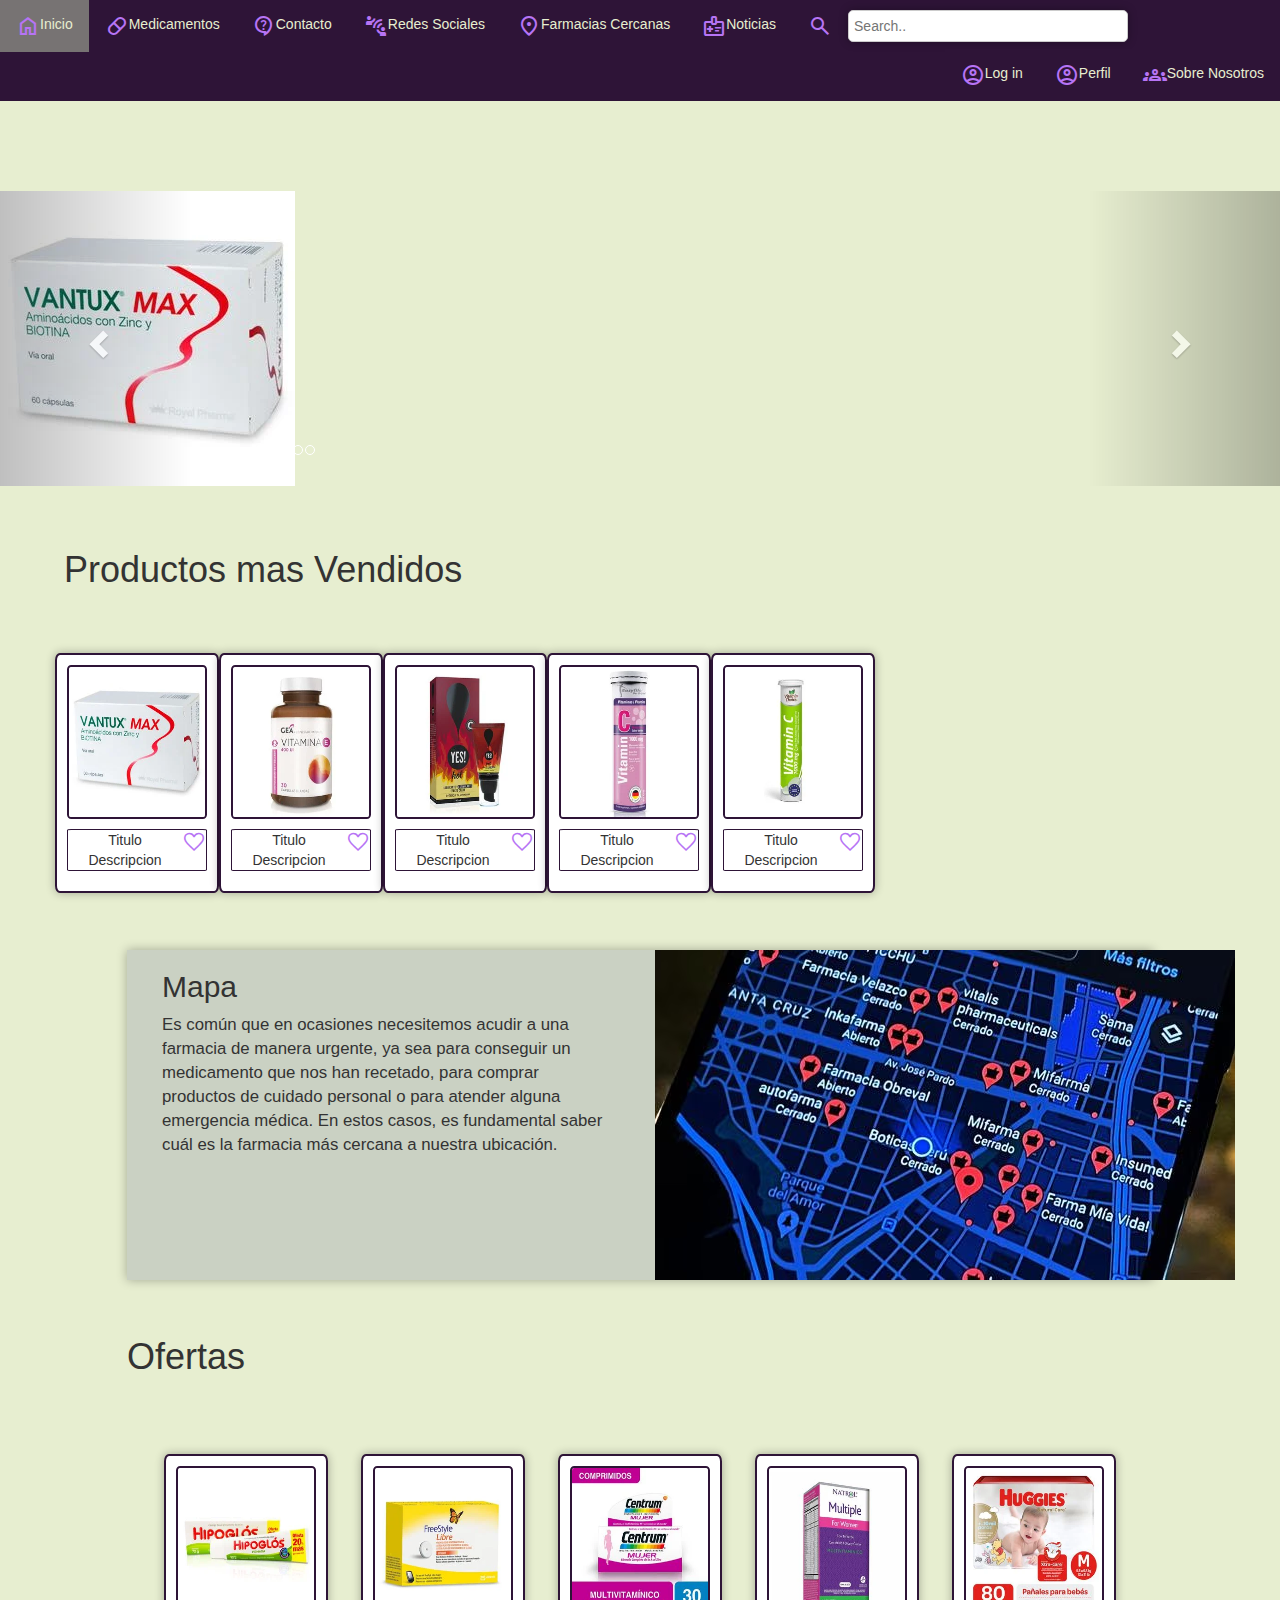
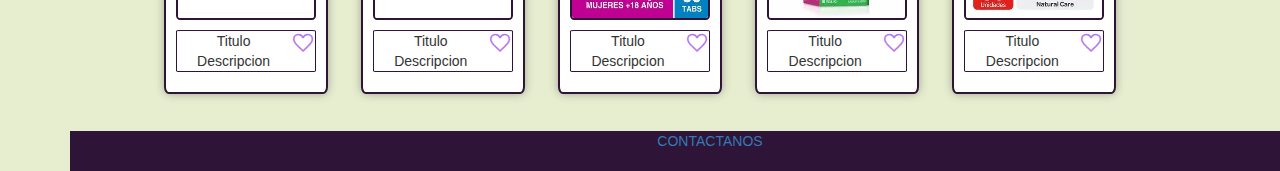
==== commit ff5d3695: "bootstrap index 80%" ====
--- a/index.html
+++ b/index.html
@@ -153,100 +153,126 @@
       <h1 id="titulo">Productos mas Vendidos</h1>
     </div>
 
-    <div id="div-catalogo">
-      <ul id="catalogo">
-          <li id="catalogo-li">
-            <a href="producto.html">
-              <img id="xd" src="images/259839-vantux-max-capsula-60-unidades-biotina-015-mg.jpg">
-            </a>
+    <div class="container">
+      <div id="div-catalogo">
+        <div class="row justify-content-center">
+
+          
+            <div class="col-sm-6 col-md-4 col-lg-3 col-xl-2" id="catalogo-li">
+
               
-              <p>
-                <div class="desc-producto">
-                  <span>Titulo</span>
+                <a href="producto.html">
+                  <img id="xd" src="images/259839-vantux-max-capsula-60-unidades-biotina-015-mg.jpg">
+                </a>
+                
+                <p>
+                  <div class="desc-producto">
+                    <span>Titulo</span>
                   <span class="material-symbols-outlined" id="iconos">
-                      favorite
-                  </span>
-                  </span>
-                  <br/>
-                  <span>Descripcion</span>
-                </div>
-                  
-              </p>
-          </li>
-          <li id="catalogo-li">
+                    favorite
+                  </span>
+                </span>
+                <br/>
+                <span>Descripcion</span>
+              </div>
+              
+            </p>
+          
+        </div>
+        <div class="col-sm-6 col-md-4 col-lg-3 col-xl-2" id="catalogo-li">
+
+          
             <a href="producto.html">
               <img id="xd" src="images/213062-capsulas-vitamina-e-30-unidades.jpg">
             </a>
-              <p>
-                <div class="desc-producto">
-                  <span>Titulo</span>
-                  <span class="material-symbols-outlined" id="iconos">
-                      favorite
-                  </span>
-                  </span>
-                  <br/>
-                  <span>Descripcion</span>
-                </div>
-              </p>
-          </li>
-          <li id="catalogo-li">
-            <a href="producto.html">
-              <img id="xd" src="images/274648-hot-lubricante-de-40-ml.jpg">
-            </a>              <p>
-                <div class="desc-producto">
-                  <span>Titulo</span>
-                  <span class="material-symbols-outlined" id="iconos">
-                      favorite
-                  </span>
-                  </span>
-                  <br/>
-                  <span>Descripcion</span>
-                </div>
-              </p>
-          </li>
-          <li id="catalogo-li">
-            <a href="producto.html">
-              <img id="xd" src="images/288110-comprimido-berries-20-unidades.jpg">
-            </a>            <p>
+            <p>
               <div class="desc-producto">
                 <span>Titulo</span>
                 <span class="material-symbols-outlined" id="iconos">
-                    favorite
-                </span>
-                </span>
-                <br/>
-                <span>Descripcion</span>
-              </div>
-            </p>
-          </li>
-          <li id="catalogo-li">
-            <a href="producto.html">
-              <img id="xd" src="images/295823-vitamin-c--20-tabletas-efervecentes-sabor-limon-1000-mg (1).jpg">
-            </a>            <p>
-              <div class="desc-producto">
-                <span>Titulo</span>
-                <span class="material-symbols-outlined" id="iconos">
-                    favorite
-                </span>
-                </span>
-                <br/>
-                <span>Descripcion</span>
-              </div>
-            </p>
-          </li>
-      </ul>
-
-      <div class="contenedor">
+                  favorite
+                </span>
+              </span>
+              <br/>
+              <span>Descripcion</span>
+            </div>
+          </p>
+        
+      </div>
+      <div class="col-sm-6 col-md-4 col-lg-3 col-xl-2" id="catalogo-li">
+
+        
+          <a href="producto.html">
+            <img id="xd" src="images/274648-hot-lubricante-de-40-ml.jpg">
+          </a>              <p>
+            <div class="desc-producto">
+              <span>Titulo</span>
+              <span class="material-symbols-outlined" id="iconos">
+                favorite
+              </span>
+            </span>
+            <br/>
+            <span>Descripcion</span>
+          </div>
+        </p>
+      
+    </div>
+    <div class="col-sm-6 col-md-6 col-lg-3 col-xl-2" id="catalogo-li">
+
+      
+        <a href="producto.html">
+          <img id="xd" src="images/288110-comprimido-berries-20-unidades.jpg">
+        </a>            <p>
+          <div class="desc-producto">
+              <span>Titulo</span>
+              <span class="material-symbols-outlined" id="iconos">
+                favorite
+              </span>
+            </span>
+            <br/>
+            <span>Descripcion</span>
+          </div>
+        </p>
+      
+    </div>
+    <div class="col-sm-6 col-md-4 col-lg-3 col-xl-2" id="catalogo-li">
+
+      
+        <a href="producto.html">
+          <img id="xd" src="images/295823-vitamin-c--20-tabletas-efervecentes-sabor-limon-1000-mg (1).jpg">
+        </a>            <p>
+          <div class="desc-producto">
+            <span>Titulo</span>
+            <span class="material-symbols-outlined" id="iconos">
+              favorite
+            </span>
+          </span>
+          <br/>
+          <span>Descripcion</span>
+        </div>
+      </p>
+    
+  </div>
+  
+</div>
+  <div class="row justify-content-center my-30" id="mapa">
+    
+      <div class="col-sm-12 col-md-6">
+
         <div class="descripcion">
           <h2>Mapa</h2>
           <p>Es común que en ocasiones necesitemos acudir a una farmacia de manera urgente, ya sea para conseguir un medicamento que nos han recetado, para comprar productos de cuidado personal o para atender alguna emergencia médica. En estos casos, es fundamental saber cuál es la farmacia más cercana a nuestra ubicación. </p>
         </div>
-        <div class="imagen">
+      </div>
+      <div class="col-sm-12 col-md-6 my-4">
+
+        
           <a href="farmacias.html">
-            <img src="images/E473U5GYAJE7PKRHCPIEIGDHKU.jpg" alt="Descripción de la imagen">
+            <img src="images/E473U5GYAJE7PKRHCPIEIGDHKU.jpg" alt="Descripción de la imagen" class="img-fluid">
           </a>
-        </div>
-      </div>
+        
+      </div>
+    
+  </div>
 
       <div>
         <h1 id="titulo">Ofertas</h1>
@@ -330,6 +356,7 @@
           </li>
           
         </ul>
+      </div>
       </div>
   <footer>
     <p><a href="contacto.html">CONTACTANOS</a></p>
--- a/css/styles.css
+++ b/css/styles.css
@@ -161,6 +161,33 @@
     border-radius: 3%;
 }
 
+div#catalogo-li{
+    padding: 10px;
+    margin: auto;
+    width: auto;
+    height: auto;
+    border: 2px solid rgba(46,20,55,255);
+    background-color: white;
+    box-shadow: 0 0 10px rgba(0, 0, 0, 0.3);
+    border-radius: 3%;
+}
+
+
+img#xd{
+    width: 200px;
+    height: 200px;
+    border: 2px solid rgba(46,20,55,255);
+    border-radius: 3%;
+}
+@media screen and (max-width: 768px) {
+    img#xd {
+        width:100%;
+        height: auto;
+      /* Anula los estilos aplicados a la ID en pantallas pequeñas */
+      /* Puedes dejarlo vacío o establecer los estilos que deseas que se apliquen en pantallas pequeñas */
+    }
+  }
+
 img#redes{
     width: 15em;
     height: 15em;
@@ -340,7 +367,7 @@
     z-index: -1;
 }
 
-/* registrarse */
+/* registrarse 
 
 .container {
     width: 5000px;
@@ -352,7 +379,7 @@
     box-shadow: 0 0 10px rgba(0, 0, 0, 0.3);
     color: rgba(46,20,55,255);
     z-index: -1;
-  }
+  }*/
 
 form#register {
     display: flex;
@@ -445,6 +472,14 @@
     
 }
 /* Estilos para el contenedor principal */
+
+div#mapa {
+    
+    margin: 5%;
+    background-color: rgba(202,209,195,255);
+    box-shadow: 0 0 10px rgba(0, 0, 0, 0.3);
+}
+
 .contenedor {
     display: flex;
     margin: 5%;
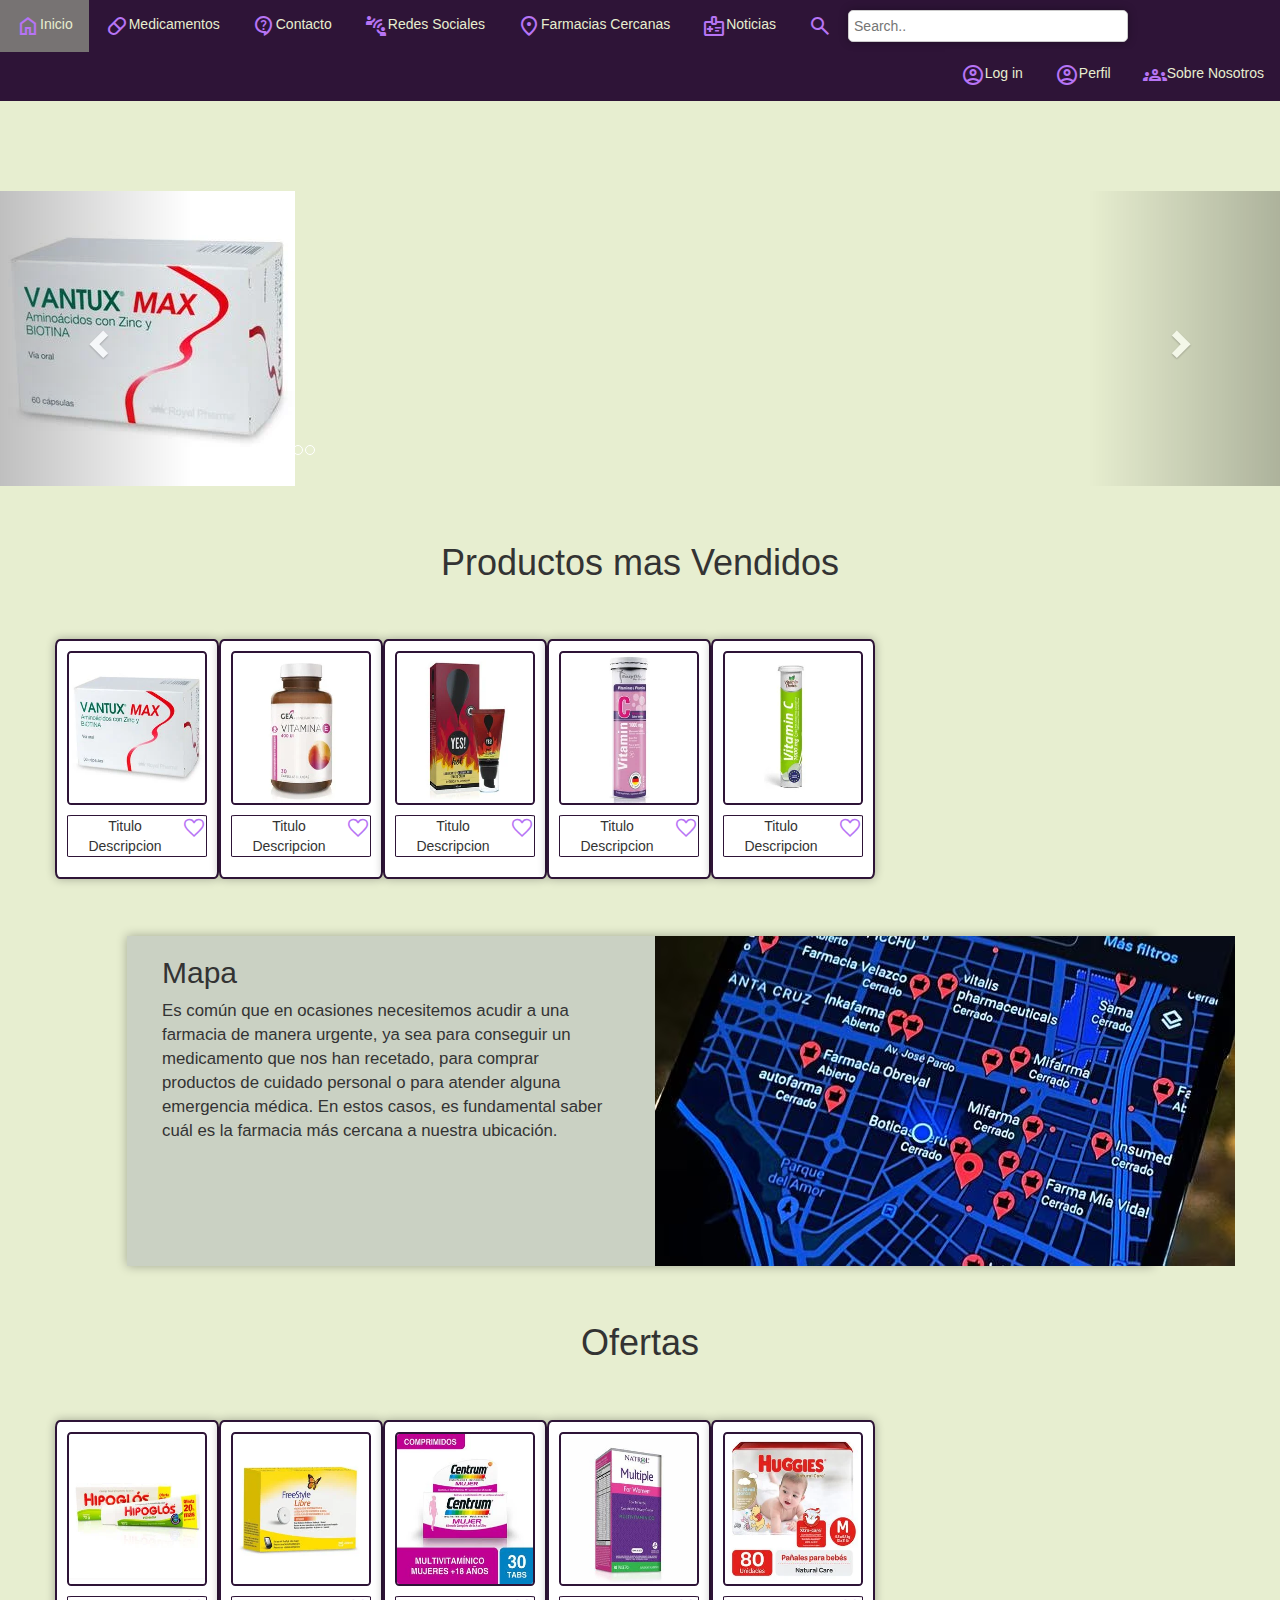
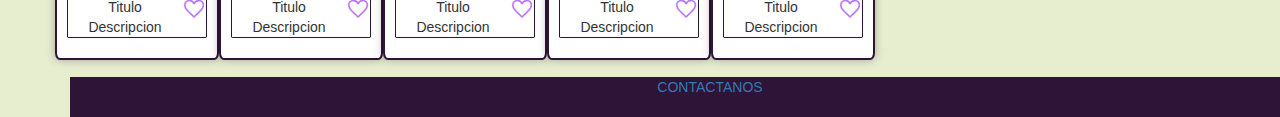
==== commit 1c1f1756: "index responsivo 100%" ====
--- a/index.html
+++ b/index.html
@@ -149,11 +149,11 @@
       </a>
     </div>
 
-    <div>
-      <h1 id="titulo">Productos mas Vendidos</h1>
-    </div>
-
+    
     <div class="container">
+      <div>
+        <h1 id="titulo" style="text-align: center">Productos mas Vendidos</h1>
+      </div>
       <div id="div-catalogo">
         <div class="row justify-content-center">
 
@@ -275,92 +275,105 @@
   </div>
 
       <div>
-        <h1 id="titulo">Ofertas</h1>
-      </div>
-      <div id="div-catalogo" class="ofertas">
-        <ul id="catalogo">
-          <li id="catalogo-li">
-            <a href="producto.html">
-              <img id="xd" src="images/13238-hipoglos-achipoglos-6250-ui-unguento-60-gr-+-20-gratis.jpg">
-            </a>            <p>
-                <div class="desc-producto">
-                  <span>Titulo</span>
-                  <span class="material-symbols-outlined" id="iconos">
-                      favorite
-                  </span>
-                  </span>
-                  <br/>
-                  <span>Descripcion</span>
-                </div>
-              </p>
-          </li>
-          <li id="catalogo-li">
-            <a href="producto.html">
-              <img id="xd" src="images/388329-freestyle-libre-sensor-de-glucosa-1-unidad.jpg">
-            </a>            <p>
-                <div class="desc-producto">
-                  <span>Titulo</span>
-                  <span class="material-symbols-outlined" id="iconos">
-                      favorite
-                  </span>
-                  </span>
-                  <br/>
-                  <span>Descripcion</span>
-                </div>
-              </p>
-          </li>
-          <li id="catalogo-li">
-            <a href="producto.html">
-              <img id="xd" src="images/274536-centrum-mujer-multivitaminico--multimineral-30-comprimidos-recubiertos.jpg">
-            </a>            <p>
-                <div class="desc-producto">
-                  <span>Titulo</span>
-                  <span class="material-symbols-outlined" id="iconos">
-                      favorite
-                  </span>
-                  </span>
-                  <br/>
-                  <span>Descripcion</span>
-                </div>
-              </p>
-          </li>
-          <li id="catalogo-li">
-            <a href="producto.html">
-              <img id="xd" src="images/254966-comprimido-my-favorite-90-unidades.jpg">
-            </a>          <p>
-              <div class="desc-producto">
-                <span>Titulo</span>
-                <span class="material-symbols-outlined" id="iconos">
-                    favorite
-                </span>
-                </span>
-                <br/>
-                <span>Descripcion</span>
-              </div>
-            </p>
-          </li>
-          <li id="catalogo-li">
-            <a href="producto.html">
-              <img id="xd" src="images/275859-natural-care-disney-panal-unisex-maxima-proteccion-m-55-a-95-kg-x82.jpg">
-            </a>          <p>
-              <div class="desc-producto">
-                <span>Titulo</span>
-                <span class="material-symbols-outlined" id="iconos">
-                    favorite
-                </span>
-                </span>
-                <br/>
-                <span>Descripcion</span>
-              </div>
-            </p>
-          </li>
-          
-        </ul>
-      </div>
-      </div>
-  <footer>
-    <p><a href="contacto.html">CONTACTANOS</a></p>
-  </footer>
+        <h1 id="titulo" style="text-align: center">Ofertas</h1>
+      </div>
+      <div class="row">
+
+        
+        
+        <div class="col-sm-6 col-md-4 col-lg-3 col-xl-2" id="catalogo-li">
+
+          <a href="producto.html">
+            <img id="xd" src="images/13238-hipoglos-achipoglos-6250-ui-unguento-60-gr-+-20-gratis.jpg">
+          </a>            <p>
+            <div class="desc-producto">
+              <span>Titulo</span>
+              <span class="material-symbols-outlined" id="iconos">
+                favorite
+              </span>
+            </span>
+            <br/>
+            <span>Descripcion</span>
+          </div>
+        </p>
+      </div>
+      <div class="col-sm-6 col-md-4 col-lg-3 col-xl-2" id="catalogo-li">
+
+        
+        <a href="producto.html">
+          <img id="xd" src="images/388329-freestyle-libre-sensor-de-glucosa-1-unidad.jpg">
+        </a>            <p>
+          <div class="desc-producto">
+            <span>Titulo</span>
+            <span class="material-symbols-outlined" id="iconos">
+              favorite
+            </span>
+          </span>
+          <br/>
+          <span>Descripcion</span>
+      </div>
+    </p>
+  </div>
+  <div class="col-sm-6 col-md-4 col-lg-3 col-xl-2" id="catalogo-li">
+
+    
+    <a href="producto.html">
+      <img id="xd" src="images/274536-centrum-mujer-multivitaminico--multimineral-30-comprimidos-recubiertos.jpg">
+    </a>            <p>
+      <div class="desc-producto">
+        <span>Titulo</span>
+        <span class="material-symbols-outlined" id="iconos">
+          favorite
+        </span>
+      </span>
+      <br/>
+      <span>Descripcion</span>
+    </div>
+  </p>
+</div>  
+<div class="col-sm-6 col-md-4 col-lg-3 col-xl-2" id="catalogo-li">
+
+  
+  <a href="producto.html">
+    <img id="xd" src="images/254966-comprimido-my-favorite-90-unidades.jpg">
+  </a>          <p>
+    <div class="desc-producto">
+      <span>Titulo</span>
+      <span class="material-symbols-outlined" id="iconos">
+        favorite
+      </span>
+    </span>
+    <br/>
+    <span>Descripcion</span>
+  </div>
+</p>
+</div>  
+<div class="col-sm-6 col-md-4 col-lg-3 col-xl-2" id="catalogo-li">
+
+  
+  <a href="producto.html">
+  <img id="xd" src="images/275859-natural-care-disney-panal-unisex-maxima-proteccion-m-55-a-95-kg-x82.jpg">
+</a>          <p>
+  <div class="desc-producto">
+    <span>Titulo</span>
+    <span class="material-symbols-outlined" id="iconos">
+      favorite
+    </span>
+  </span>
+  <br/>
+  <span>Descripcion</span>
+</div>
+</p>
+</div>
+
+
+
+
+</div>
+</div>
+<footer>
+  <p><a href="contacto.html">CONTACTANOS</a></p>
+</footer>
     <!--
     <div id="overlay" onclick="off()">
       <div id="text">Overlay Text</div>
--- a/css/styles.css
+++ b/css/styles.css
@@ -202,7 +202,7 @@
 footer {
     text-align: center;
     background-color: rgba(46,20,55,255);
-    position: absolute;
+    position:absolute;
     bottom: 0;
     width: 100%;
     height: 40px;
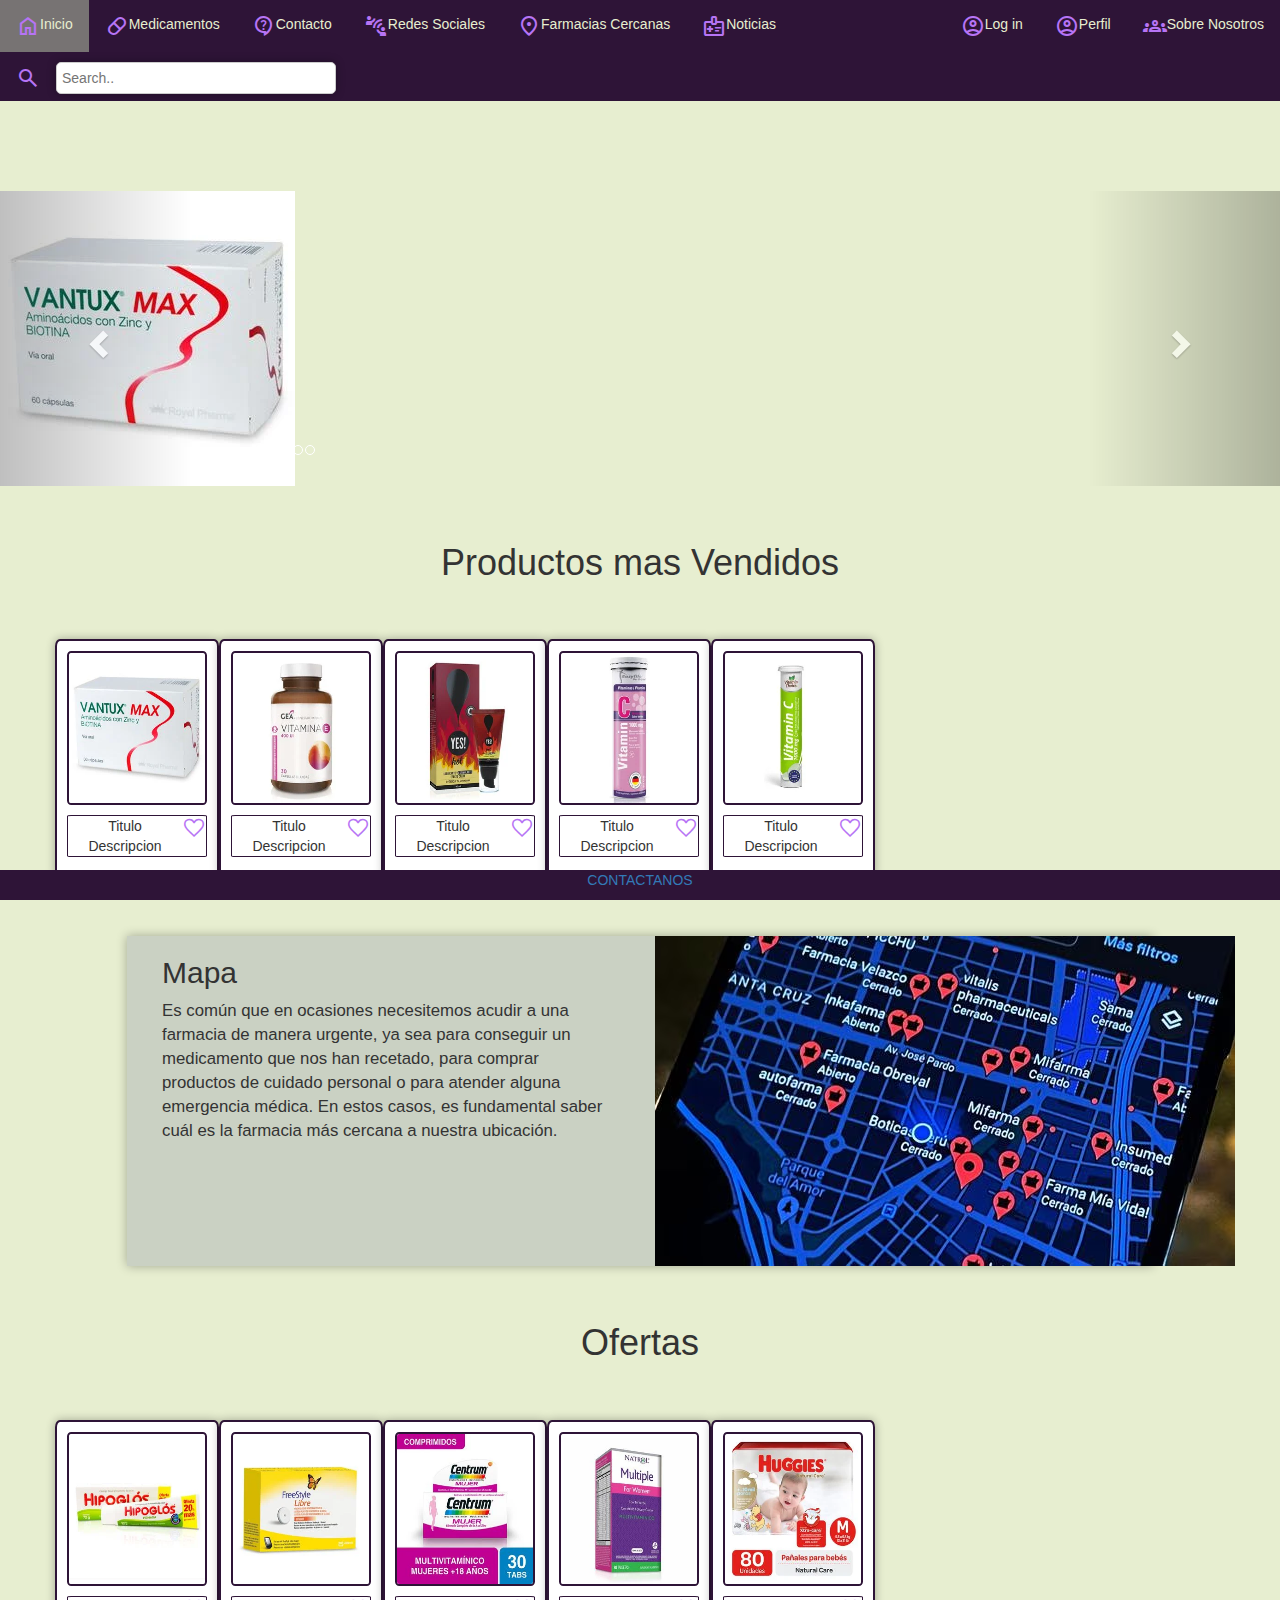
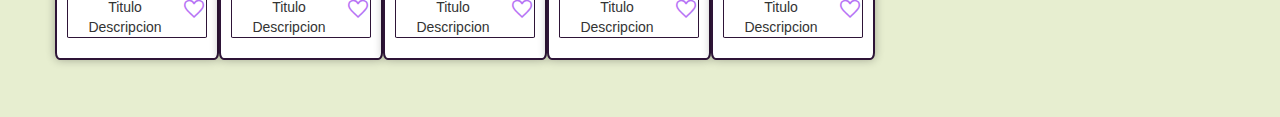
==== commit c936d8cc: "navbar responsive fixed" ====
--- a/index.html
+++ b/index.html
@@ -4,425 +4,399 @@
 <!--[if IE 8]>         <html class="no-js lt-ie9"> <![endif]-->
 <!--[if gt IE 8]>      <html class="no-js"> <!--<![endif]-->
 <html>
-  <head>
-    <meta charset="utf-8" />
-    <meta http-equiv="X-UA-Compatible" content="IE=edge" />
-    <title></title>
-    <meta name="description" content="" />
-    <meta name="viewport" content="width=device-width, initial-scale=1" />
-    <link rel="stylesheet" href="css/styles.css" />
-    <link rel="preconnect" href="https://fonts.googleapis.com">
-    <link rel="preconnect" href="https://fonts.gstatic.com" crossorigin>
-    <link href="https://fonts.googleapis.com/css2?family=Paytone+One&display=swap" rel="stylesheet">
-    <link
-      href="https://cdn.jsdelivr.net/npm/bootstrap@5.3.0-alpha2/dist/css/bootstrap.min.css"
-      rel="stylesheet"
-      integrity="sha384-aFq/bzH65dt+w6FI2ooMVUpc+21e0SRygnTpmBvdBgSdnuTN7QbdgL+OapgHtvPp"
-      crossorigin="anonymous"
-    />
-    <!-- Iconos de Google -->
-    <link rel="preconnect" href="https://fonts.googleapis.com">
-    <link rel="preconnect" href="https://fonts.gstatic.com" crossorigin>
-    <link href="https://fonts.googleapis.com/css2?family=Roboto:ital,wght@1,900&display=swap" rel="stylesheet">
-    <!--Letras de google-->
-    <link rel="stylesheet" href="https://cdnjs.cloudflare.com/ajax/libs/font-awesome/4.7.0/css/font-awesome.min.css">
-    <link rel="stylesheet" href="https://fonts.googleapis.com/css2?family=Material+Symbols+Outlined:opsz,wght,FILL,GRAD@48,400,0,0" />
-    <link rel="stylesheet" href="https://fonts.googleapis.com/css2?family=Material+Symbols+Outlined:opsz,wght,FILL,GRAD@48,400,0,0" />
-    <link rel="stylesheet" href="https://fonts.googleapis.com/css2?family=Material+Symbols+Outlined:opsz,wght,FILL,GRAD@48,400,0,0" />
-    <link rel="stylesheet" href="https://fonts.googleapis.com/css2?family=Material+Symbols+Outlined:opsz,wght,FILL,GRAD@48,400,0,0" />
-    <link rel="stylesheet" href="https://fonts.googleapis.com/css2?family=Material+Symbols+Outlined:opsz,wght,FILL,GRAD@48,400,0,0" />
-    <link rel="stylesheet" href="https://fonts.googleapis.com/css2?family=Material+Symbols+Outlined:opsz,wght,FILL,GRAD@48,400,0,0" />
-    <link rel="stylesheet" href="https://fonts.googleapis.com/css2?family=Material+Symbols+Outlined:opsz,wght,FILL,GRAD@48,400,0,0" />
-    <link rel="stylesheet" href="https://fonts.googleapis.com/css2?family=Material+Symbols+Outlined:opsz,wght,FILL,GRAD@48,400,0,0" />
-    <link rel="stylesheet" href="https://fonts.googleapis.com/css2?family=Material+Symbols+Outlined:opsz,wght,FILL,GRAD@48,400,0,0" />
-    <link rel="stylesheet" href="https://maxcdn.bootstrapcdn.com/bootstrap/3.4.1/css/bootstrap.min.css">
-    <script src="https://ajax.googleapis.com/ajax/libs/jquery/3.6.3/jquery.min.js"></script>
-    <script src="https://maxcdn.bootstrapcdn.com/bootstrap/3.4.1/js/bootstrap.min.js"></script>
-    <link rel="stylesheet" href="https://fonts.googleapis.com/css2?family=Material+Symbols+Outlined:opsz,wght,FILL,GRAD@20..48,100..700,0..1,-50..200" />
-  </head>
-  <body>
-    <header>
-      <nav>
-        <ul id="navbar" class="topnav">
-          <li id="header1"><a href="index.html"><span class="material-symbols-outlined">
-            home
+
+<head>
+  <meta charset="utf-8" />
+  <meta http-equiv="X-UA-Compatible" content="IE=edge" />
+  <title></title>
+  <meta name="description" content="" />
+  <meta name="viewport" content="width=device-width, initial-scale=1" />
+  <link rel="stylesheet" href="css/styles.css" />
+  <link rel="preconnect" href="https://fonts.googleapis.com">
+  <link rel="preconnect" href="https://fonts.gstatic.com" crossorigin>
+  <link href="https://fonts.googleapis.com/css2?family=Paytone+One&display=swap" rel="stylesheet">
+  <link href="https://cdn.jsdelivr.net/npm/bootstrap@5.3.0-alpha2/dist/css/bootstrap.min.css" rel="stylesheet"
+    integrity="sha384-aFq/bzH65dt+w6FI2ooMVUpc+21e0SRygnTpmBvdBgSdnuTN7QbdgL+OapgHtvPp" crossorigin="anonymous" />
+  <!-- Iconos de Google -->
+  <link rel="preconnect" href="https://fonts.googleapis.com">
+  <link rel="preconnect" href="https://fonts.gstatic.com" crossorigin>
+  <link href="https://fonts.googleapis.com/css2?family=Roboto:ital,wght@1,900&display=swap" rel="stylesheet">
+  <!--Letras de google-->
+  <link rel="stylesheet" href="https://cdnjs.cloudflare.com/ajax/libs/font-awesome/4.7.0/css/font-awesome.min.css">
+  <link rel="stylesheet"
+    href="https://fonts.googleapis.com/css2?family=Material+Symbols+Outlined:opsz,wght,FILL,GRAD@48,400,0,0" />
+  <link rel="stylesheet"
+    href="https://fonts.googleapis.com/css2?family=Material+Symbols+Outlined:opsz,wght,FILL,GRAD@48,400,0,0" />
+  <link rel="stylesheet"
+    href="https://fonts.googleapis.com/css2?family=Material+Symbols+Outlined:opsz,wght,FILL,GRAD@48,400,0,0" />
+  <link rel="stylesheet"
+    href="https://fonts.googleapis.com/css2?family=Material+Symbols+Outlined:opsz,wght,FILL,GRAD@48,400,0,0" />
+  <link rel="stylesheet"
+    href="https://fonts.googleapis.com/css2?family=Material+Symbols+Outlined:opsz,wght,FILL,GRAD@48,400,0,0" />
+  <link rel="stylesheet"
+    href="https://fonts.googleapis.com/css2?family=Material+Symbols+Outlined:opsz,wght,FILL,GRAD@48,400,0,0" />
+  <link rel="stylesheet"
+    href="https://fonts.googleapis.com/css2?family=Material+Symbols+Outlined:opsz,wght,FILL,GRAD@48,400,0,0" />
+  <link rel="stylesheet"
+    href="https://fonts.googleapis.com/css2?family=Material+Symbols+Outlined:opsz,wght,FILL,GRAD@48,400,0,0" />
+  <link rel="stylesheet"
+    href="https://fonts.googleapis.com/css2?family=Material+Symbols+Outlined:opsz,wght,FILL,GRAD@48,400,0,0" />
+  <link rel="stylesheet" href="https://maxcdn.bootstrapcdn.com/bootstrap/3.4.1/css/bootstrap.min.css">
+  <script src="https://ajax.googleapis.com/ajax/libs/jquery/3.6.3/jquery.min.js"></script>
+  <script src="https://maxcdn.bootstrapcdn.com/bootstrap/3.4.1/js/bootstrap.min.js"></script>
+  <link rel="stylesheet"
+    href="https://fonts.googleapis.com/css2?family=Material+Symbols+Outlined:opsz,wght,FILL,GRAD@20..48,100..700,0..1,-50..200" />
+</head>
+
+<body>
+  <header>
+    <nav>
+      <ul id="navbar" class="topnav">
+        <li id="header1"><a href="index.html"><span class="material-symbols-outlined">
+              home
             </span>Inicio</a></li>
 
-          <li id="header1"><a href="medicamentos.html"><span class="material-symbols-outlined">
-            pill
+        <li id="header1"><a href="medicamentos.html"><span class="material-symbols-outlined">
+              pill
             </span>Medicamentos</a></li>
-            
-          <li id="header1"><a href="contacto.HTML"><span class="material-symbols-outlined">
-            contact_support
+
+        <li id="header1"><a href="contacto.HTML"><span class="material-symbols-outlined">
+              contact_support
             </span>Contacto</a></li>
 
-          <li id="header1"><a href="redes-sociales.html"><span class="material-symbols-outlined">
-            connect_without_contact
+        <li id="header1"><a href="redes-sociales.html"><span class="material-symbols-outlined">
+              connect_without_contact
             </span>Redes Sociales</a></li>
 
-          <li id="header1"><a href="farmacias.html"><span class="material-symbols-outlined">
-            location_on
+        <li id="header1"><a href="farmacias.html"><span class="material-symbols-outlined">
+              location_on
             </span>Farmacias Cercanas</a></li>
 
-          <li id="header1"><a href="noticias.html"><span class="material-symbols-outlined">
-            medical_information
+        <li id="header1"><a href="noticias.html"><span class="material-symbols-outlined">
+              medical_information
             </span>Noticias</a></li>
-            
-          <li id="header1" class="search-bar"><a href="no-encontrado.html"><span class="material-symbols-outlined lupa">
+
+        <li class="iconos-derecha" id="header1"><a class="active1 rigth"
+            href="sobrenosotros.html"><span class="material-symbols-outlined rigth">
+              groups
+            </span>Sobre Nosotros</a></li>
+
+        <li class="iconos-derecha" id="header1" ><a class="active2 rigth" href="perfil.html"> <span
+              class="material-symbols-outlined rigth">
+              account_circle
+            </span>Perfil</a></li>
+
+        <li class="iconos-derecha" id="header1" ><a class="active3 rigth" href="login.html"> <span
+              class="material-symbols-outlined rigth">
+              account_circle
+            </span>Log in</a></li>
+        <li id="header1" class="search-bar"><a href="no-encontrado.html"><span class="material-symbols-outlined lupa">
             search
-           </span></a><input class="barra" type="text" placeholder="Search.."></li> 
-          
-          <li class="iconos-derecha" id="header1" style="float:right"><a class="active1 rigth" href="sobrenosotros.html"><span class="material-symbols-outlined rigth">
-            groups
-            </span>Sobre Nosotros</a></li>
-
-          <li class="iconos-derecha" id="header1" style="float:right"><a  class="active2 rigth" href="perfil.html"> <span class="material-symbols-outlined rigth">
-            account_circle
-            </span>Perfil</a></li>
-
-          <li class="iconos-derecha" id="header1" style="float:right"><a  class="active3 rigth" href="login.html"> <span class="material-symbols-outlined rigth">
-            account_circle
-            </span>Log in</a></li>
-            
-            <a href="javascript:void(0);" class="icon" onclick="hamburger()">
-              <span class="material-symbols-outlined">
-                menu
-                </span>
-            </a>
-        </ul>
-      </nav>
-    </header>
-
-    <div id="myCarousel" class="carousel slide" data-ride="carousel" >
-      <!-- Indicators -->
-      <ol class="carousel-indicators">
-        <li data-target="#myCarousel" data-slide-to="0" class="active"></li>
-        <li data-target="#myCarousel" data-slide-to="1"></li>
-        <li data-target="#myCarousel" data-slide-to="2"></li>
-        <li data-target="#myCarousel" data-slide-to="3"></li>
-        <li data-target="#myCarousel" data-slide-to="4"></li>
-
-      </ol>
-    
-      <!-- Wrapper for slides -->
-      <div class="carousel-inner">
-        <div class="item active">
-          <div class="d-flex justify-content-center align-items-center">
-            <img src="images/259839-vantux-max-capsula-60-unidades-biotina-015-mg.jpg" alt="Los Angeles">
-          </div>
-        </div>
-        
-        <div class="item">
-          <div class="d-flex justify-content-center align-items-center">
-            <img src="images/288110-comprimido-berries-20-unidades.jpg" alt="Chicago">
-          </div>
-        </div>
-    
-        <div class="item">
-          <div class="d-flex justify-content-center align-items-center">
-            <img src="images/295823-vitamin-c--20-tabletas-efervecentes-sabor-limon-1000-mg (1).jpg" alt="New York">
-          </div>
-        </div>
-
-        <div class="item">
-          <div class="d-flex justify-content-center align-items-center">
-            <img src="images/213062-capsulas-vitamina-e-30-unidades.jpg" alt="New York">
-          </div>
-        </div>
-
-        <div class="item">
-          <div class="d-flex justify-content-center align-items-center">
-            <img src="images/274648-hot-lubricante-de-40-ml.jpg" alt="New York">
-          </div>
-        </div>
-
-      </div>
-    
-      <!-- Left and right controls -->
-      <a class="left carousel-control" href="#myCarousel" data-slide="prev">
-        <span class="glyphicon glyphicon-chevron-left"></span>
-        <span class="sr-only">Previous</span>
-      </a>
-      <a class="right carousel-control" href="#myCarousel" data-slide="next">
-        <span class="glyphicon glyphicon-chevron-right"></span>
-        <span class="sr-only">Next</span>
-      </a>
+            </span></a><input class="barra" type="text" placeholder="Search.."></li>
+        <a href="javascript:void(0);" class="icon" onclick="hamburger()">
+          <span class="material-symbols-outlined">
+            menu
+          </span>
+        </a>
+      </ul>
+    </nav>
+  </header>
+
+  <div id="myCarousel" class="carousel slide" data-ride="carousel">
+    <!-- Indicators -->
+    <ol class="carousel-indicators">
+      <li data-target="#myCarousel" data-slide-to="0" class="active"></li>
+      <li data-target="#myCarousel" data-slide-to="1"></li>
+      <li data-target="#myCarousel" data-slide-to="2"></li>
+      <li data-target="#myCarousel" data-slide-to="3"></li>
+      <li data-target="#myCarousel" data-slide-to="4"></li>
+
+    </ol>
+
+    <!-- Wrapper for slides -->
+    <div class="carousel-inner">
+      <div class="item active">
+        <div class="d-flex justify-content-center align-items-center">
+          <img src="images/259839-vantux-max-capsula-60-unidades-biotina-015-mg.jpg" alt="Los Angeles">
+        </div>
+      </div>
+
+      <div class="item">
+        <div class="d-flex justify-content-center align-items-center">
+          <img src="images/288110-comprimido-berries-20-unidades.jpg" alt="Chicago">
+        </div>
+      </div>
+
+      <div class="item">
+        <div class="d-flex justify-content-center align-items-center">
+          <img src="images/295823-vitamin-c--20-tabletas-efervecentes-sabor-limon-1000-mg (1).jpg" alt="New York">
+        </div>
+      </div>
+
+      <div class="item">
+        <div class="d-flex justify-content-center align-items-center">
+          <img src="images/213062-capsulas-vitamina-e-30-unidades.jpg" alt="New York">
+        </div>
+      </div>
+
+      <div class="item">
+        <div class="d-flex justify-content-center align-items-center">
+          <img src="images/274648-hot-lubricante-de-40-ml.jpg" alt="New York">
+        </div>
+      </div>
+
     </div>
 
-    
-    <div class="container">
-      <div>
-        <h1 id="titulo" style="text-align: center">Productos mas Vendidos</h1>
-      </div>
-      <div id="div-catalogo">
-        <div class="row justify-content-center">
-
-          
-            <div class="col-sm-6 col-md-4 col-lg-3 col-xl-2" id="catalogo-li">
-
-              
-                <a href="producto.html">
-                  <img id="xd" src="images/259839-vantux-max-capsula-60-unidades-biotina-015-mg.jpg">
-                </a>
-                
-                <p>
-                  <div class="desc-producto">
-                    <span>Titulo</span>
-                  <span class="material-symbols-outlined" id="iconos">
-                    favorite
-                  </span>
-                </span>
-                <br/>
-                <span>Descripcion</span>
-              </div>
-              
-            </p>
-          
-        </div>
-        <div class="col-sm-6 col-md-4 col-lg-3 col-xl-2" id="catalogo-li">
-
-          
-            <a href="producto.html">
-              <img id="xd" src="images/213062-capsulas-vitamina-e-30-unidades.jpg">
-            </a>
-            <p>
-              <div class="desc-producto">
-                <span>Titulo</span>
-                <span class="material-symbols-outlined" id="iconos">
-                  favorite
-                </span>
-              </span>
-              <br/>
-              <span>Descripcion</span>
-            </div>
-          </p>
-        
-      </div>
-      <div class="col-sm-6 col-md-4 col-lg-3 col-xl-2" id="catalogo-li">
-
-        
+    <!-- Left and right controls -->
+    <a class="left carousel-control" href="#myCarousel" data-slide="prev">
+      <span class="glyphicon glyphicon-chevron-left"></span>
+      <span class="sr-only">Previous</span>
+    </a>
+    <a class="right carousel-control" href="#myCarousel" data-slide="next">
+      <span class="glyphicon glyphicon-chevron-right"></span>
+      <span class="sr-only">Next</span>
+    </a>
+  </div>
+
+
+  <div class="container">
+    <div>
+      <h1 id="titulo" style="text-align: center">Productos mas Vendidos</h1>
+    </div>
+    <div id="div-catalogo">
+      <div class="row justify-content-center">
+
+
+        <div class="col-sm-6 col-md-4 col-lg-3 col-xl-2" id="catalogo-li">
+
+
+          <a href="producto.html">
+            <img id="xd" src="images/259839-vantux-max-capsula-60-unidades-biotina-015-mg.jpg">
+          </a>
+
+          <p>
+          <div class="desc-producto">
+            <span>Titulo</span>
+            <span class="material-symbols-outlined" id="iconos">
+              favorite
+            </span>
+            </span>
+            <br />
+            <span>Descripcion</span>
+          </div>
+
+          </p>
+
+        </div>
+        <div class="col-sm-6 col-md-4 col-lg-3 col-xl-2" id="catalogo-li">
+
+
+          <a href="producto.html">
+            <img id="xd" src="images/213062-capsulas-vitamina-e-30-unidades.jpg">
+          </a>
+          <p>
+          <div class="desc-producto">
+            <span>Titulo</span>
+            <span class="material-symbols-outlined" id="iconos">
+              favorite
+            </span>
+            </span>
+            <br />
+            <span>Descripcion</span>
+          </div>
+          </p>
+
+        </div>
+        <div class="col-sm-6 col-md-4 col-lg-3 col-xl-2" id="catalogo-li">
+
+
           <a href="producto.html">
             <img id="xd" src="images/274648-hot-lubricante-de-40-ml.jpg">
-          </a>              <p>
-            <div class="desc-producto">
-              <span>Titulo</span>
-              <span class="material-symbols-outlined" id="iconos">
-                favorite
-              </span>
-            </span>
-            <br/>
-            <span>Descripcion</span>
-          </div>
-        </p>
-      
-    </div>
-    <div class="col-sm-6 col-md-6 col-lg-3 col-xl-2" id="catalogo-li">
-
-      
-        <a href="producto.html">
-          <img id="xd" src="images/288110-comprimido-berries-20-unidades.jpg">
-        </a>            <p>
-          <div class="desc-producto">
-              <span>Titulo</span>
-              <span class="material-symbols-outlined" id="iconos">
-                favorite
-              </span>
-            </span>
-            <br/>
-            <span>Descripcion</span>
-          </div>
-        </p>
-      
-    </div>
-    <div class="col-sm-6 col-md-4 col-lg-3 col-xl-2" id="catalogo-li">
-
-      
-        <a href="producto.html">
-          <img id="xd" src="images/295823-vitamin-c--20-tabletas-efervecentes-sabor-limon-1000-mg (1).jpg">
-        </a>            <p>
-          <div class="desc-producto">
-            <span>Titulo</span>
-            <span class="material-symbols-outlined" id="iconos">
-              favorite
-            </span>
-          </span>
-          <br/>
-          <span>Descripcion</span>
-        </div>
-      </p>
-    
-  </div>
-  
-</div>
-  <div class="row justify-content-center my-30" id="mapa">
-    
-      <div class="col-sm-12 col-md-6">
-
-        <div class="descripcion">
-          <h2>Mapa</h2>
-          <p>Es común que en ocasiones necesitemos acudir a una farmacia de manera urgente, ya sea para conseguir un medicamento que nos han recetado, para comprar productos de cuidado personal o para atender alguna emergencia médica. En estos casos, es fundamental saber cuál es la farmacia más cercana a nuestra ubicación. </p>
-        </div>
-      </div>
-      <div class="col-sm-12 col-md-6 my-4">
-
-        
+          </a>
+          <p>
+          <div class="desc-producto">
+            <span>Titulo</span>
+            <span class="material-symbols-outlined" id="iconos">
+              favorite
+            </span>
+            </span>
+            <br />
+            <span>Descripcion</span>
+          </div>
+          </p>
+
+        </div>
+        <div class="col-sm-6 col-md-6 col-lg-3 col-xl-2" id="catalogo-li">
+
+
+          <a href="producto.html">
+            <img id="xd" src="images/288110-comprimido-berries-20-unidades.jpg">
+          </a>
+          <p>
+          <div class="desc-producto">
+            <span>Titulo</span>
+            <span class="material-symbols-outlined" id="iconos">
+              favorite
+            </span>
+            </span>
+            <br />
+            <span>Descripcion</span>
+          </div>
+          </p>
+
+        </div>
+        <div class="col-sm-6 col-md-4 col-lg-3 col-xl-2" id="catalogo-li">
+
+
+          <a href="producto.html">
+            <img id="xd" src="images/295823-vitamin-c--20-tabletas-efervecentes-sabor-limon-1000-mg (1).jpg">
+          </a>
+          <p>
+          <div class="desc-producto">
+            <span>Titulo</span>
+            <span class="material-symbols-outlined" id="iconos">
+              favorite
+            </span>
+            </span>
+            <br />
+            <span>Descripcion</span>
+          </div>
+          </p>
+
+        </div>
+
+      </div>
+      <div class="row justify-content-center my-30" id="mapa">
+
+        <div class="col-sm-12 col-md-6">
+
+          <div class="descripcion">
+            <h2>Mapa</h2>
+            <p>Es común que en ocasiones necesitemos acudir a una farmacia de manera urgente, ya sea para conseguir un
+              medicamento que nos han recetado, para comprar productos de cuidado personal o para atender alguna
+              emergencia médica. En estos casos, es fundamental saber cuál es la farmacia más cercana a nuestra
+              ubicación. </p>
+          </div>
+        </div>
+        <div class="col-sm-12 col-md-6 my-4">
+
+
           <a href="farmacias.html">
             <img src="images/E473U5GYAJE7PKRHCPIEIGDHKU.jpg" alt="Descripción de la imagen" class="img-fluid">
           </a>
-        
-      </div>
-    
-  </div>
+
+        </div>
+
+      </div>
 
       <div>
         <h1 id="titulo" style="text-align: center">Ofertas</h1>
       </div>
       <div class="row">
 
-        
-        
+
+
         <div class="col-sm-6 col-md-4 col-lg-3 col-xl-2" id="catalogo-li">
 
           <a href="producto.html">
             <img id="xd" src="images/13238-hipoglos-achipoglos-6250-ui-unguento-60-gr-+-20-gratis.jpg">
-          </a>            <p>
-            <div class="desc-producto">
-              <span>Titulo</span>
-              <span class="material-symbols-outlined" id="iconos">
-                favorite
-              </span>
-            </span>
-            <br/>
-            <span>Descripcion</span>
-          </div>
-        </p>
-      </div>
-      <div class="col-sm-6 col-md-4 col-lg-3 col-xl-2" id="catalogo-li">
-
-        
-        <a href="producto.html">
-          <img id="xd" src="images/388329-freestyle-libre-sensor-de-glucosa-1-unidad.jpg">
-        </a>            <p>
-          <div class="desc-producto">
-            <span>Titulo</span>
-            <span class="material-symbols-outlined" id="iconos">
-              favorite
-            </span>
-          </span>
-          <br/>
-          <span>Descripcion</span>
-      </div>
-    </p>
+          </a>
+          <p>
+          <div class="desc-producto">
+            <span>Titulo</span>
+            <span class="material-symbols-outlined" id="iconos">
+              favorite
+            </span>
+            </span>
+            <br />
+            <span>Descripcion</span>
+          </div>
+          </p>
+        </div>
+        <div class="col-sm-6 col-md-4 col-lg-3 col-xl-2" id="catalogo-li">
+
+
+          <a href="producto.html">
+            <img id="xd" src="images/388329-freestyle-libre-sensor-de-glucosa-1-unidad.jpg">
+          </a>
+          <p>
+          <div class="desc-producto">
+            <span>Titulo</span>
+            <span class="material-symbols-outlined" id="iconos">
+              favorite
+            </span>
+            </span>
+            <br />
+            <span>Descripcion</span>
+          </div>
+          </p>
+        </div>
+        <div class="col-sm-6 col-md-4 col-lg-3 col-xl-2" id="catalogo-li">
+
+
+          <a href="producto.html">
+            <img id="xd" src="images/274536-centrum-mujer-multivitaminico--multimineral-30-comprimidos-recubiertos.jpg">
+          </a>
+          <p>
+          <div class="desc-producto">
+            <span>Titulo</span>
+            <span class="material-symbols-outlined" id="iconos">
+              favorite
+            </span>
+            </span>
+            <br />
+            <span>Descripcion</span>
+          </div>
+          </p>
+        </div>
+        <div class="col-sm-6 col-md-4 col-lg-3 col-xl-2" id="catalogo-li">
+
+
+          <a href="producto.html">
+            <img id="xd" src="images/254966-comprimido-my-favorite-90-unidades.jpg">
+          </a>
+          <p>
+          <div class="desc-producto">
+            <span>Titulo</span>
+            <span class="material-symbols-outlined" id="iconos">
+              favorite
+            </span>
+            </span>
+            <br />
+            <span>Descripcion</span>
+          </div>
+          </p>
+        </div>
+        <div class="col-sm-6 col-md-4 col-lg-3 col-xl-2" id="catalogo-li">
+
+
+          <a href="producto.html">
+            <img id="xd" src="images/275859-natural-care-disney-panal-unisex-maxima-proteccion-m-55-a-95-kg-x82.jpg">
+          </a>
+          <p>
+          <div class="desc-producto">
+            <span>Titulo</span>
+            <span class="material-symbols-outlined" id="iconos">
+              favorite
+            </span>
+            </span>
+            <br />
+            <span>Descripcion</span>
+          </div>
+          </p>
+        </div>
+
+
+
+
+      </div>
+    </div>
   </div>
-  <div class="col-sm-6 col-md-4 col-lg-3 col-xl-2" id="catalogo-li">
-
-    
-    <a href="producto.html">
-      <img id="xd" src="images/274536-centrum-mujer-multivitaminico--multimineral-30-comprimidos-recubiertos.jpg">
-    </a>            <p>
-      <div class="desc-producto">
-        <span>Titulo</span>
-        <span class="material-symbols-outlined" id="iconos">
-          favorite
-        </span>
-      </span>
-      <br/>
-      <span>Descripcion</span>
-    </div>
-  </p>
-</div>  
-<div class="col-sm-6 col-md-4 col-lg-3 col-xl-2" id="catalogo-li">
-
-  
-  <a href="producto.html">
-    <img id="xd" src="images/254966-comprimido-my-favorite-90-unidades.jpg">
-  </a>          <p>
-    <div class="desc-producto">
-      <span>Titulo</span>
-      <span class="material-symbols-outlined" id="iconos">
-        favorite
-      </span>
-    </span>
-    <br/>
-    <span>Descripcion</span>
-  </div>
-</p>
-</div>  
-<div class="col-sm-6 col-md-4 col-lg-3 col-xl-2" id="catalogo-li">
-
-  
-  <a href="producto.html">
-  <img id="xd" src="images/275859-natural-care-disney-panal-unisex-maxima-proteccion-m-55-a-95-kg-x82.jpg">
-</a>          <p>
-  <div class="desc-producto">
-    <span>Titulo</span>
-    <span class="material-symbols-outlined" id="iconos">
-      favorite
-    </span>
-  </span>
-  <br/>
-  <span>Descripcion</span>
-</div>
-</p>
-</div>
-
-
-
-
-</div>
-</div>
-<footer>
-  <p><a href="contacto.html">CONTACTANOS</a></p>
-</footer>
-    <!--
-    <div id="overlay" onclick="off()">
-      <div id="text">Overlay Text</div>
-    </div>
-
-    <div style="padding:20px">
-      <h2>Overlay with Text</h2>
-      <button onclick="on()">Turn on overlay effect</button>
-    </div>
-    
-    
-    <section>
-        <form id="formulario">
-          <ul>
-            <li>
-            <span></span>
-            <label for="">Correo</label>
-            <input type="email" id="mail" />
-          </li>
-          
-          <li>
-            <label for="">Rut</label>
-            <input type="text" id="rut" />
-          </li>
-          
-          <li>
-            <label for="">Contrasenya</label>
-            <input type="password" id="pass" />
-          </li>
-          
-          <li>
-            <label for="">Repite contrasenya</label>
-            <input type="password" id="rePass" />
-          </li>
-          
-          <li>
-            <button type="submit">Registrarse</button>
-          </li>
-        </ul>
-      </form>
-    </section>
-    -->  
-    <!--[if lt IE 7]>
-      <p class="browsehappy">
-        You are using an <strong>outdated</strong> browser. Please
-        <a href="#">upgrade your browser</a> to improve your experience.
-      </p>
-      <![endif]-->
-      
-      <script src="js/app.js"></script>
-    </body>
-    </html>
+  <footer>
+    <p><a href="contacto.html">CONTACTANOS</a></p>
+  </footer>
+
+  <script src="js/app.js"></script>
+</body>
+
+</html>--- a/css/styles.css
+++ b/css/styles.css
@@ -103,7 +103,9 @@
 .rigth{
     color: rgb(183, 116, 245);
 }
-
+.iconos-derecha{
+    float:right;
+}
 #overlay {
     position: fixed; /* Sit on top of the page content */
     display: none; /* Hidden by default */
@@ -141,7 +143,6 @@
 /* catalogo */
 ul#catalogo{
     list-style: none;
-    display: flex;
     background-color: rgba(231,238,208,255);
     padding: 10px;
     margin: auto;
@@ -202,11 +203,12 @@
 footer {
     text-align: center;
     background-color: rgba(46,20,55,255);
-    position:absolute;
+    position: fixed;
+    left: 0;
     bottom: 0;
     width: 100%;
-    height: 40px;
     display: block;
+
 }
 
 ul#form{
@@ -464,9 +466,17 @@
     width: 100%;
 }
 
+
+.topnav.responsive.sticky {
+    position: fixed;
+    top: 0;
+    width: 100%;
+}
+
 .sticky + .content {
     padding-top: 60px;
 }
+
 .carousel{
     margin-top: 7%;
     
@@ -828,6 +838,7 @@
     margin: 2%;
     margin-top: 6%;
 }
+
 @media screen and (max-width: 820px) {
     .topnav li:not(:first-child) {display: none;}
     .topnav a.icon {
@@ -836,6 +847,7 @@
     }
     
 }
+
 @media screen and (max-width: 820px) {
     .topnav.responsive {position: relative;}
     .topnav.responsive .icon {
@@ -849,9 +861,7 @@
       text-align: left;
       transition: all .5s ease-in-out;
     }
-    .topnav.responsive .iconos-derecha{
-        display: none;
-    }
+
     .topnav.responsive .search-bar{
         display: flex;
     }
